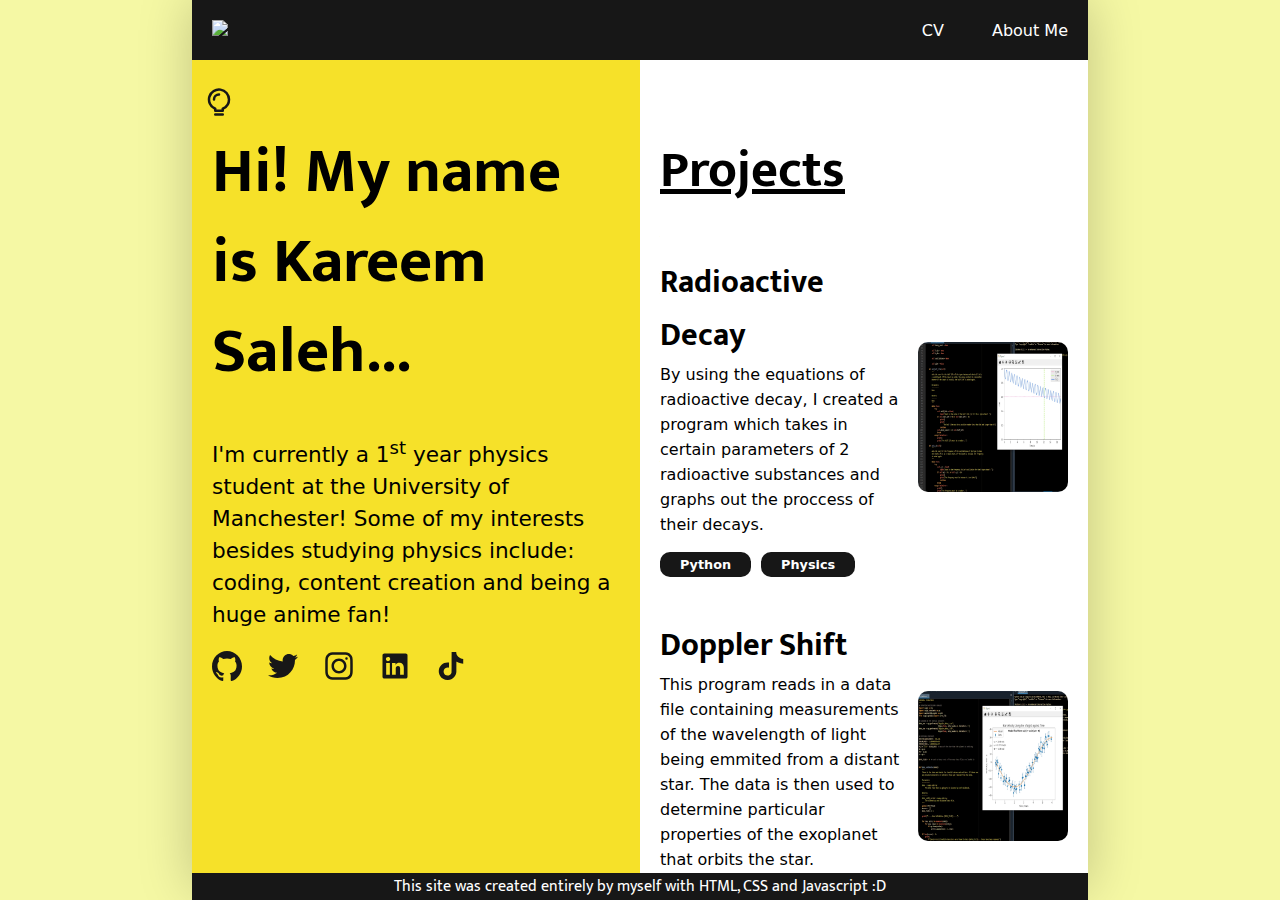
==== index.html @ 994fc6c3 "Changed folder structure and moved some of the css into seperate files" ====
<!DOCTYPE html>
<html lang="en">
<head>
    <meta charset="UTF-8">
    <meta name="viewport" content="width=device-width, initial-scale=1.0">
    <title>Kareem Saleh</title>
    <link rel="stylesheet" href="/styles/index.css">
    <link rel="stylesheet" href="/styles/main.css">
    <link rel="stylesheet" href="/styles/navbar_footer.css">
    <link rel="preconnect" href="https://fonts.googleapis.com">
    <link rel="preconnect" href="https://fonts.gstatic.com" crossorigin>
    <link href="https://fonts.googleapis.com/css2?family=Mukta+Vaani:wght@400;600;800&display=swap" rel="stylesheet">
    <link rel="preconnect" href="https://fonts.googleapis.com">
    <link rel="preconnect" href="https://fonts.gstatic.com" crossorigin>
    <link href="https://fonts.googleapis.com/css2?family=Cormorant+Garamond:ital,wght@0,300;0,400;0,500;0,600;0,700;1,300;1,400;1,500;1,600;1,700&display=swap" rel="stylesheet">
    <link rel="icon" href="imgs/favicon.ico">
</head>
<body>
    <div class="navbar">
        <div class="navbar-left">
            <img class="navbar-img" src="imgs/lmao xd logo.png">
        </div>
        <div class="navbar-right">
            <div class="navbar-section">CV</div>
            <div class="navbar-section">About Me</div>
        </div>
    </div>

    <div class="wrapper">
        
        <div class="content-left">
            <h1>Hi! My name is Kareem Saleh...</h1>
            <p>I'm currently a 1<sup>st</sup> year physics student at the University of Manchester! Some of my interests besides studying physics include: coding, content creation and being a huge anime fan!</p>
            <div class="theme-button">
                <svg fill="#000000" width="30px" height="30px" viewBox="0 0 24 24" xmlns="http://www.w3.org/2000/svg"><path fill="currentColor" d="M13,6a1,1,0,0,1-1,1,3,3,0,0,0-3,3,1,1,0,0,1-2,0,5.006,5.006,0,0,1,5-5A1,1,0,0,1,13,6Zm8,4a8.96,8.96,0,0,1-5,8.06V19a1,1,0,0,1-1,1H9a1,1,0,0,1-1-1v-.94A9,9,0,1,1,21,10Zm-2,0a7,7,0,1,0-9.625,6.486,1,1,0,0,1,.625.927V18h4v-.587a1,1,0,0,1,.625-.927A6.972,6.972,0,0,0,19,10ZM15,23a1,1,0,0,0,0-2H9a1,1,0,0,0,0,2Z"/></svg>
            </div>
            <div class="svg-links">
                <a href="" target="_blank">
                    <svg width="800px" height="800px" viewBox="0 0 20 20" version="1.1" xmlns="http://www.w3.org/2000/svg" xmlns:xlink="http://www.w3.org/1999/xlink">
        
        <title>github [#142]</title>
        <desc>Created with Sketch.</desc>
        <defs>
    
    </defs>
        <g id="Page-1">
            <g id="Dribbble-Light-Preview" transform="translate(-140.000000, -7559.000000)">
                <g id="icons" transform="translate(56.000000, 160.000000)">
                    <path d="M94,7399 C99.523,7399 104,7403.59 104,7409.253 C104,7413.782 101.138,7417.624 97.167,7418.981 C96.66,7419.082 96.48,7418.762 96.48,7418.489 C96.48,7418.151 96.492,7417.047 96.492,7415.675 C96.492,7414.719 96.172,7414.095 95.813,7413.777 C98.04,7413.523 100.38,7412.656 100.38,7408.718 C100.38,7407.598 99.992,7406.684 99.35,7405.966 C99.454,7405.707 99.797,7404.664 99.252,7403.252 C99.252,7403.252 98.414,7402.977 96.505,7404.303 C95.706,7404.076 94.85,7403.962 94,7403.958 C93.15,7403.962 92.295,7404.076 91.497,7404.303 C89.586,7402.977 88.746,7403.252 88.746,7403.252 C88.203,7404.664 88.546,7405.707 88.649,7405.966 C88.01,7406.684 87.619,7407.598 87.619,7408.718 C87.619,7412.646 89.954,7413.526 92.175,7413.785 C91.889,7414.041 91.63,7414.493 91.54,7415.156 C90.97,7415.418 89.522,7415.871 88.63,7414.304 C88.63,7414.304 88.101,7413.319 87.097,7413.247 C87.097,7413.247 86.122,7413.234 87.029,7413.87 C87.029,7413.87 87.684,7414.185 88.139,7415.37 C88.139,7415.37 88.726,7417.2 91.508,7416.58 C91.513,7417.437 91.522,7418.245 91.522,7418.489 C91.522,7418.76 91.338,7419.077 90.839,7418.982 C86.865,7417.627 84,7413.783 84,7409.253 C84,7403.59 88.478,7399 94,7399" id="github-[#142]">
    
    </path>
                </g>
            </g>
        </g>
                    </svg>
                </a>

                <a href="" target="_blank">
                    <svg width="800px" height="800px" viewBox="0 -2 20 20" version="1.1" xmlns="http://www.w3.org/2000/svg" xmlns:xlink="http://www.w3.org/1999/xlink">
        
                        <title>twitter [#154]</title>
                        <desc>Created with Sketch.</desc>
                        <defs>
                    
                    </defs>
                        <g id="Page-1">
                            <g id="Dribbble-Light-Preview" transform="translate(-60.000000, -7521.000000)">
                                <g id="icons" transform="translate(56.000000, 160.000000)">
                                    <path d="M10.29,7377 C17.837,7377 21.965,7370.84365 21.965,7365.50546 C21.965,7365.33021 21.965,7365.15595 21.953,7364.98267 C22.756,7364.41163 23.449,7363.70276 24,7362.8915 C23.252,7363.21837 22.457,7363.433 21.644,7363.52751 C22.5,7363.02244 23.141,7362.2289 23.448,7361.2926 C22.642,7361.76321 21.761,7362.095 20.842,7362.27321 C19.288,7360.64674 16.689,7360.56798 15.036,7362.09796 C13.971,7363.08447 13.518,7364.55538 13.849,7365.95835 C10.55,7365.79492 7.476,7364.261 5.392,7361.73762 C4.303,7363.58363 4.86,7365.94457 6.663,7367.12996 C6.01,7367.11125 5.371,7366.93797 4.8,7366.62489 L4.8,7366.67608 C4.801,7368.5989 6.178,7370.2549 8.092,7370.63591 C7.488,7370.79836 6.854,7370.82199 6.24,7370.70483 C6.777,7372.35099 8.318,7373.47829 10.073,7373.51078 C8.62,7374.63513 6.825,7375.24554 4.977,7375.24358 C4.651,7375.24259 4.325,7375.22388 4,7375.18549 C5.877,7376.37088 8.06,7377 10.29,7376.99705" id="twitter-[#154]">
                    
                    </path>
                                </g>
                            </g>
                        </g>
                    </svg>
                </a>

                <a href="" target="_blank">
                    <svg width="800px" height="800px" viewBox="0 0 24 24" xmlns="http://www.w3.org/2000/svg">
                        <path fill-rule="evenodd" clip-rule="evenodd" d="M12 18C15.3137 18 18 15.3137 18 12C18 8.68629 15.3137 6 12 6C8.68629 6 6 8.68629 6 12C6 15.3137 8.68629 18 12 18ZM12 16C14.2091 16 16 14.2091 16 12C16 9.79086 14.2091 8 12 8C9.79086 8 8 9.79086 8 12C8 14.2091 9.79086 16 12 16Z" fill="currentColor"/>
                        <path d="M18 5C17.4477 5 17 5.44772 17 6C17 6.55228 17.4477 7 18 7C18.5523 7 19 6.55228 19 6C19 5.44772 18.5523 5 18 5Z" fill="currentColor"/>
                        <path fill-rule="evenodd" clip-rule="evenodd" d="M1.65396 4.27606C1 5.55953 1 7.23969 1 10.6V13.4C1 16.7603 1 18.4405 1.65396 19.7239C2.2292 20.8529 3.14708 21.7708 4.27606 22.346C5.55953 23 7.23969 23 10.6 23H13.4C16.7603 23 18.4405 23 19.7239 22.346C20.8529 21.7708 21.7708 20.8529 22.346 19.7239C23 18.4405 23 16.7603 23 13.4V10.6C23 7.23969 23 5.55953 22.346 4.27606C21.7708 3.14708 20.8529 2.2292 19.7239 1.65396C18.4405 1 16.7603 1 13.4 1H10.6C7.23969 1 5.55953 1 4.27606 1.65396C3.14708 2.2292 2.2292 3.14708 1.65396 4.27606ZM13.4 3H10.6C8.88684 3 7.72225 3.00156 6.82208 3.0751C5.94524 3.14674 5.49684 3.27659 5.18404 3.43597C4.43139 3.81947 3.81947 4.43139 3.43597 5.18404C3.27659 5.49684 3.14674 5.94524 3.0751 6.82208C3.00156 7.72225 3 8.88684 3 10.6V13.4C3 15.1132 3.00156 16.2777 3.0751 17.1779C3.14674 18.0548 3.27659 18.5032 3.43597 18.816C3.81947 19.5686 4.43139 20.1805 5.18404 20.564C5.49684 20.7234 5.94524 20.8533 6.82208 20.9249C7.72225 20.9984 8.88684 21 10.6 21H13.4C15.1132 21 16.2777 20.9984 17.1779 20.9249C18.0548 20.8533 18.5032 20.7234 18.816 20.564C19.5686 20.1805 20.1805 19.5686 20.564 18.816C20.7234 18.5032 20.8533 18.0548 20.9249 17.1779C20.9984 16.2777 21 15.1132 21 13.4V10.6C21 8.88684 20.9984 7.72225 20.9249 6.82208C20.8533 5.94524 20.7234 5.49684 20.564 5.18404C20.1805 4.43139 19.5686 3.81947 18.816 3.43597C18.5032 3.27659 18.0548 3.14674 17.1779 3.0751C16.2777 3.00156 15.1132 3 13.4 3Z" fill="currentColor"/>
                    </svg>
                </a>

                <a href="" target="_blank">
                    <svg width="800px" height="800px" viewBox="0 0 24 24" xmlns="http://www.w3.org/2000/svg">
                        <path d="M22 3.47059V20.5294C22 20.9194 21.8451 21.2935 21.5693 21.5693C21.2935 21.8451 20.9194 22 20.5294 22H3.47059C3.08056 22 2.70651 21.8451 2.43073 21.5693C2.15494 21.2935 2 20.9194 2 20.5294V3.47059C2 3.08056 2.15494 2.70651 2.43073 2.43073C2.70651 2.15494 3.08056 2 3.47059 2H20.5294C20.9194 2 21.2935 2.15494 21.5693 2.43073C21.8451 2.70651 22 3.08056 22 3.47059ZM7.88235 9.64706H4.94118V19.0588H7.88235V9.64706ZM8.14706 6.41177C8.14861 6.18929 8.10632 5.96869 8.02261 5.76255C7.93891 5.55642 7.81542 5.36879 7.65919 5.21039C7.50297 5.05198 7.31708 4.92589 7.11213 4.83933C6.90718 4.75277 6.68718 4.70742 6.46471 4.70588H6.41177C5.95934 4.70588 5.52544 4.88561 5.20552 5.20552C4.88561 5.52544 4.70588 5.95934 4.70588 6.41177C4.70588 6.86419 4.88561 7.29809 5.20552 7.61801C5.52544 7.93792 5.95934 8.11765 6.41177 8.11765C6.63426 8.12312 6.85565 8.0847 7.06328 8.00458C7.27092 7.92447 7.46074 7.80422 7.62189 7.65072C7.78304 7.49722 7.91237 7.31346 8.00248 7.10996C8.09259 6.90646 8.14172 6.6872 8.14706 6.46471V6.41177ZM19.0588 13.3412C19.0588 10.5118 17.2588 9.41177 15.4706 9.41177C14.8851 9.38245 14.3021 9.50715 13.7799 9.77345C13.2576 10.0397 12.8143 10.4383 12.4941 10.9294H12.4118V9.64706H9.64706V19.0588H12.5882V14.0529C12.5457 13.5403 12.7072 13.0315 13.0376 12.6372C13.3681 12.2429 13.8407 11.9949 14.3529 11.9471H14.4647C15.4 11.9471 16.0941 12.5353 16.0941 14.0176V19.0588H19.0353L19.0588 13.3412Z"/>
                    </svg>
                </a>

                <a href="" target="_blank">
                    <svg width="800px" height="800px" viewBox="0 0 32 32" version="1.1" xmlns="http://www.w3.org/2000/svg">
                        <title>tiktok</title>
                        <path d="M16.656 1.029c1.637-0.025 3.262-0.012 4.886-0.025 0.054 2.031 0.878 3.859 2.189 5.213l-0.002-0.002c1.411 1.271 3.247 2.095 5.271 2.235l0.028 0.002v5.036c-1.912-0.048-3.71-0.489-5.331-1.247l0.082 0.034c-0.784-0.377-1.447-0.764-2.077-1.196l0.052 0.034c-0.012 3.649 0.012 7.298-0.025 10.934-0.103 1.853-0.719 3.543-1.707 4.954l0.020-0.031c-1.652 2.366-4.328 3.919-7.371 4.011l-0.014 0c-0.123 0.006-0.268 0.009-0.414 0.009-1.73 0-3.347-0.482-4.725-1.319l0.040 0.023c-2.508-1.509-4.238-4.091-4.558-7.094l-0.004-0.041c-0.025-0.625-0.037-1.25-0.012-1.862 0.49-4.779 4.494-8.476 9.361-8.476 0.547 0 1.083 0.047 1.604 0.136l-0.056-0.008c0.025 1.849-0.050 3.699-0.050 5.548-0.423-0.153-0.911-0.242-1.42-0.242-1.868 0-3.457 1.194-4.045 2.861l-0.009 0.030c-0.133 0.427-0.21 0.918-0.21 1.426 0 0.206 0.013 0.41 0.037 0.61l-0.002-0.024c0.332 2.046 2.086 3.59 4.201 3.59 0.061 0 0.121-0.001 0.181-0.004l-0.009 0c1.463-0.044 2.733-0.831 3.451-1.994l0.010-0.018c0.267-0.372 0.45-0.822 0.511-1.311l0.001-0.014c0.125-2.237 0.075-4.461 0.087-6.698 0.012-5.036-0.012-10.060 0.025-15.083z"></path>
                    </svg>
                </a>
            </div>
        </div>

        <div class="content-right">
            <div class="projects-wrapper">
                <h1>Projects</h1>

                <div class="project-content">
                    <div class="project-info">
                        <a href="" target="_blank">
                            <h2>Radioactive Decay</h2>
                            <svg width="30px" height="30px" viewBox="0 0 24 24" fill="red" xmlns="http://www.w3.org/2000/svg">
                            <path d="M7 17L17 7M17 7H8M17 7V16" stroke-width="2" stroke-linecap="round" stroke-linejoin="round"/>
                            </svg>
                        </a>
                        <p>By using the equations of radioactive decay, I created a program which takes in certain parameters of 2 radioactive substances and graphs out the proccess of their decays.</p>
                        <div class="pills">
                            <div class="pill">Python</div>
                            <div class="pill">Physics</div>
                        </div>
                    </div>
                    <img src="imgs/radioactive decay.webp">
                </div>

                
                <div class="project-content">
                    <div class="project-info">
                        <a href="" target="_blank">
                            <h2>Doppler Shift</h2>
                            <svg width="30px" height="30px" viewBox="0 0 24 24" fill="none" xmlns="http://www.w3.org/2000/svg">
                            <path d="M7 17L17 7M17 7H8M17 7V16" stroke-width="2" stroke-linecap="round" stroke-linejoin="round"/>
                            </svg>
                        </a>
                        <p>This program reads in a data file containing measurements of the wavelength of light being emmited from a distant star. The data is then used to determine particular properties of the exoplanet that orbits the star.</p>
                        <div class="pills">
                            <div class="pill">Python</div>
                            <div class="pill">Physics</div>
                        </div>
                    </div>
                    <img src="imgs/doppler shift.webp">
                </div>
                
                <div class="project-content">
                    <div class="project-info">
                        <a href="../Blog thing/Blog.html" target="_blank">
                            <h2>Blog</h2>
                            <svg width="30px" height="30px" viewBox="0 0 24 24" fill="none" xmlns="http://www.w3.org/2000/svg">
                            <path d="M7 17L17 7M17 7H8M17 7V16" stroke-width="2" stroke-linecap="round" stroke-linejoin="round"/>
                            </svg>
                        </a>
                        <p>My personal blog / diary that I use to write random thoughts and update myself about things im doing. I basically use this like a twitter account lol. Currently under construction and more updates will be added to this.</p>
                        <div class="pills">
                            <div class="pill">Javascript</div>
                            <div class="pill">CSS</div>
                            <div class="pill">HTML</div>
                        </div>
                    </div>
                    <img src="imgs/blog.webp">
                </div>

                <div class="project-content">
                    <div class="project-info">
                        <a href="https://www.tiktok.com/@lmao_xpppp" target="_blank">
                            <h2>TikTok</h2>
                            <svg width="30px" height="30px" viewBox="0 0 24 24" fill="none" xmlns="http://www.w3.org/2000/svg">
                            <path d="M7 17L17 7M17 7H8M17 7V16" stroke-width="2" stroke-linecap="round" stroke-linejoin="round"/>
                            </svg>
                        </a>
                        <p>I post quite often! The content is very brainrotted though so please don't make fun of me and just look at my video editing capabilities.</p>
                        <div class="pills">
                            <div class="pill">DaVinci Resolve</div>
                            <div class="pill">Content Creation</div>
                        </div>
                    </div>
                    <img src="imgs/tiktok.webp">
                </div>
            </div>

            
            <div class="skills-wrapper">
                <h1>Skills</h1>
                <div class="skills">
                    <li>Proficient in mathematics</li>
                    <li>Proficient in: Python, Javascript, CSS and HTML</li>
                    <li>Can speak English, Japanese and Indonesian</li>
                </div>
            </div>
        </div>
    </div>

    <footer>This site was created entirely by myself with HTML, CSS and Javascript :D</footer>

    <script src="/scripts/theme_change.js"></script>
</body>
</html>
---- styles/index.css ----
.wrapper {
    position: relative;
    width: 70dvw;
    margin-inline: auto;
    display: grid;
    grid-template-columns: repeat(2,1fr);
    padding-top: 52px;
    box-shadow: 0px 0px 50px var(--body-shadow);
    transition: box-shadow 0.4s ease;
}

.content-left, .content-right {
    position: relative;
    display: flex;
    flex-direction: column;
    padding: 75px 20px;
    height: 93dvh;
}

.content-left {
    background-color: var(--accent-yellow);
    color: var(--text-black);
    transition: background-color 0.4s ease;
    transition: color 0.4s ease;
}

.content-left h1 {
    font-family: var(--important-font);
    font-size: var(--big-font);
    margin-bottom: 35px;
    line-height: 90px;
}

.content-left p {
    font-family: var(--lesser-font);
    margin-bottom: 20px;
    line-height: 32px;
    font-size: var(--small-font);
}

.svg-links {
    display: flex;
    gap: 26px;
    align-items: center;
}

.svg-links a {
    text-decoration: none;
    color: var(--accent-black);
    transition: color 0.4s ease;
}

.svg-links svg {
    cursor: pointer;
    fill: var(--accent-black);
    width: 30px;
    height: 30px;
    transition: 0.4s fill ease;
}

.svg-links svg:hover {
    opacity: 0.6;
}

.content-right {
    display: flex;
    flex-direction: column;
    gap: 50px;
    overflow-y: scroll;
    -ms-overflow-style: none;
    scrollbar-width: none;
    background-color: var(--accent-white);
}

.content-right h1 {
    font-family: var(--important-font);
    font-size: var(--big-less-font);
    text-decoration: underline;
    color: var(--text-black);
    transition: color 0.4s ease;
}

.content-right::-webkit-scrollbar {
    display: none;
}

.projects-wrapper {
    display: flex;
    flex-direction: column;
    gap: 42px;
}

.skills-wrapper {
    display: flex;
    flex-direction: column;
    gap: 12px;
}

.project-content {
    display: grid;
    grid-template-columns: 1fr 150px;
}

.project-info {
    position: relative;
    display: flex;
    flex-direction: column;
}

.project-info svg {
    opacity: 0;
    transition: opacity 0.2s ease;
    stroke: var(--accent-black);
}

.project-content:has(.project-info a:hover) .project-info svg {
    opacity: 1;
}

.project-info a {
    display: flex;
    align-items: center;
    gap: 10px;
    cursor: pointer;
    text-decoration: none;
}

.project-content h2 {
    font-family: var(--important-font);
    font-size: var(--mid-font);
    color: var(--text-black);
    grid-area: header;
    transition: color 0.4s ease;
}

.project-content p {
    font-family: var(--lesser-font);
    color: var(--text-black);
    margin-bottom: 15px;
    padding-right: 15px;
    line-height: 25px;
    grid-area: text;
    transition: color 0.4s ease;
}

.project-content img {
    /* border: 1px solid black; */
    width: 150px;
    height: 150px;
    align-self: center;
    border-radius: 10px;
}

.pills {
    display: flex;
    gap: 10px;
    font-family: var(--lesser-font);
    font-size: var(--smaller-font);
    font-weight: 800;
    grid-area: pill;
    flex-wrap: wrap;
}

.pill {
    background-color: var(--accent-black);
    color: var(--text-white);
    padding: 5px 20px;
    border-radius: 10px;
    transition: color 0.4s ease;
    transition: background-color 0.4s ease;
}

.skills li {
    font-family: var(--lesser-font);
    font-size: var(--small-font);
    color: var(--text-black);
    line-height: 60px;
    transition: color 0.4s ease;
}

.theme-button {
    color: var(--text-black);
    position: absolute;
    z-index: 1000;
    top: 35px;
    left: 12px;
    cursor: pointer;
    transition: color 0.4s ease;
}

.theme-button svg {
    color: var(--accent-black);
    transition: color 0.4s ease;
}

.theme-button svg:hover {
    opacity: 0.6;
}

@media (width < 1152px) {
    .wrapper {
        display: flex;
        flex-direction: column;
        padding-top: 0;
        padding-bottom: 0px;
        width: auto;
    }

    .theme-button {
        top: 69px;
    }

    .content-left, .content-right {
        height: fit-content;
    }

    .content-left {
        padding: 95px 20px 52px 20px;
    }

    .content-right {
        overflow-y: visible;
        padding: 30px 20px 80px 20px;
    }
}

@media (width < 800px) {
    .wrapper {
        width: auto;
    }

    .content-right {
        padding-inline: 20px;
    }
}
---- styles/main.css ----
* { 
    padding: 0;
    margin: 0;
    box-sizing: border-box;
}

:root {
    --important-font: "Mukta Vaani";
    --lesser-font: system-ui;
    --big-font: 4rem;
    --big-less-font: 3.25rem;
    --mid-font: 2rem;
    --small-font: 1.35rem;
    --smaller-font: 0.8rem;
    /* This is the light theme */
    --body-color: rgb(245, 248, 164);
    --body-shadow: rgba(0, 0, 0, 0.211);
    --accent-black: rgb(23, 23, 23);
    --accent-yellow: rgb(246, 225, 41);
    --accent-white: rgb(255, 255, 255);
    --text-white: rgb(255,255,255);
    --text-black: rgb(0,0,0);
    /* This is the dark theme */
    /* --accent-black: rgb(236, 209, 209);
    --accent-yellow: rgb(52, 48, 48);
    --accent-white: rgb(25, 25, 25);
    --text-white: rgb(2, 2, 2);
    --text-black: rgb(255, 255, 255);
    --body-color: rgb(0, 0, 0);
    --body-shadow: rgba(255, 255, 255, 0.145); */
}

body {
   position: relative;
   background-color: var(--body-color);
   transition: background-color 0.4s ease;
}
---- styles/navbar_footer.css ----
.navbar {
    position: fixed;
    z-index: 10000;
    left: 50%;
    transform: translateX(-50%);
    display: flex;
    justify-content: space-between;
    align-items: center;
    width: 70dvw;
    height: 52px;
    background-color: var(--accent-black);
    color: var(--text-white);
    padding: 30px 20px;
    transition: color 0.4s ease;
    transition: background-color 0.4s ease;
}

.navbar-right {
    display: flex;
    font-family: var(--lesser-font);
    color: var(--text-white);
    gap: 3rem;
    transition: color 0.4s ease;
}

.navbar-img {
    width: 52px;
}

.navbar-section {
    cursor: pointer;
}

footer {
    font-family: var(--important-font);
    position: fixed;
    z-index: 10000;
    left: 50%;
    transform: translateX(-50%);
    bottom: 0px;
    width: 70dvw;
    text-align: center;
    background-color: var(--accent-black);
    color: var(--text-white);
    transition: color 0.4s ease;
    transition: background-color 0.4s ease;
}

@media (width < 1152px) {
    .navbar, footer {
        width: 100dvw;
    }
}

@media (width < 800px) {
    footer {
        font-size: var(--smaller-font);
    }
}
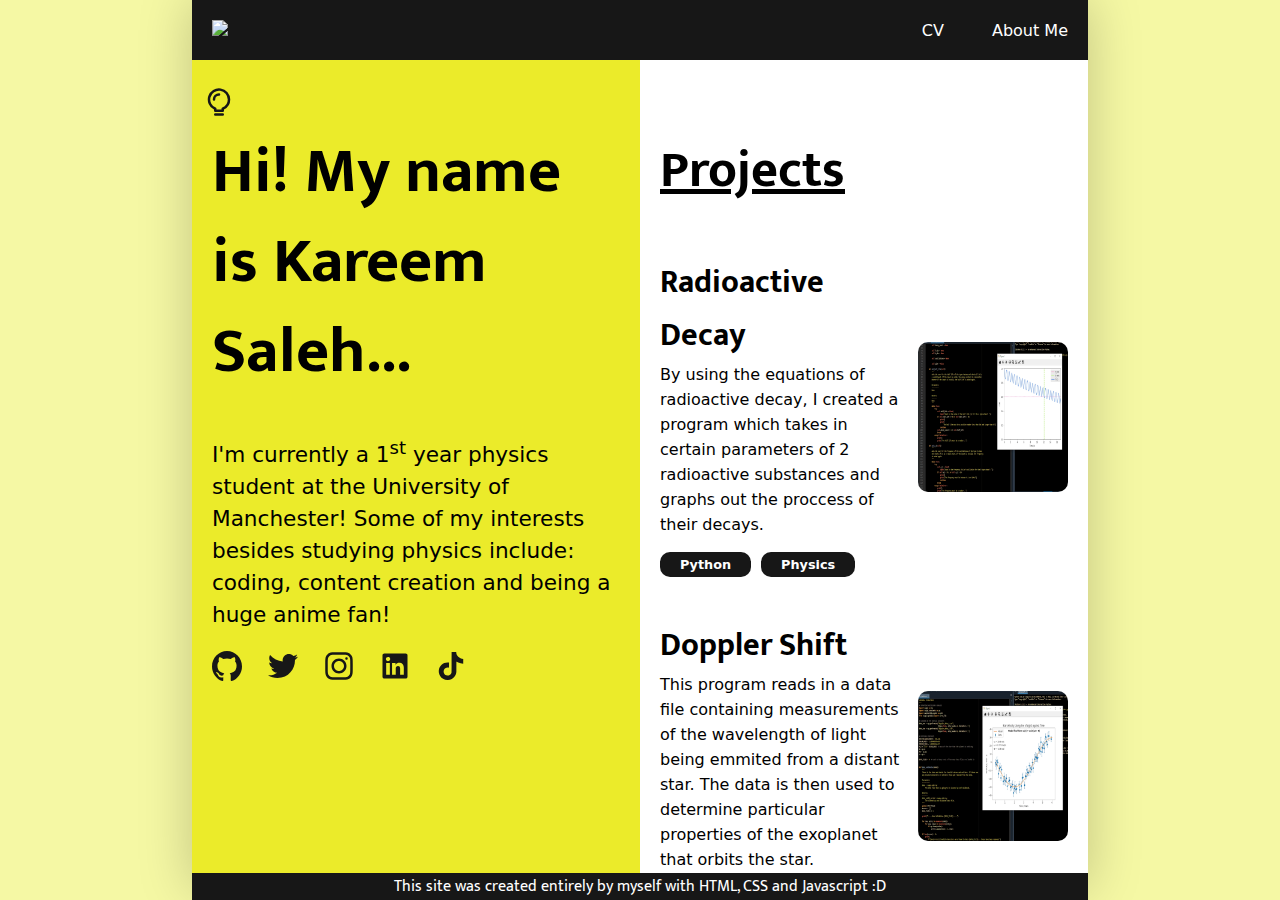
==== commit 94bd88d9: "Added about me page" ====
--- a/index.html
+++ b/index.html
@@ -18,11 +18,18 @@
 <body>
     <div class="navbar">
         <div class="navbar-left">
-            <img class="navbar-img" src="imgs/lmao xd logo.png">
+            <a href="index.html">
+                <img class="navbar-img" src="imgs/lmao xd logo.png">
+            </a>
         </div>
         <div class="navbar-right">
-            <div class="navbar-section">CV</div>
-            <div class="navbar-section">About Me</div>
+            <a>
+                <div class="navbar-section">CV</div>
+            </a>
+
+            <a href="about_me.html">
+                <div class="navbar-section">About Me</div>
+            </a>
         </div>
     </div>
 
--- a/styles/navbar_footer.css
+++ b/styles/navbar_footer.css
@@ -25,10 +25,16 @@
 
 .navbar-img {
     width: 52px;
+    cursor: pointer;
 }
 
-.navbar-section {
+.navbar-right a {
     cursor: pointer;
+    text-decoration: none;
+}
+
+.navbar-right a:link, .navbar-right a:visited, .navbar-right a:hover, .navbar-right a:active {
+    color: var(--text-white);
 }
 
 footer {
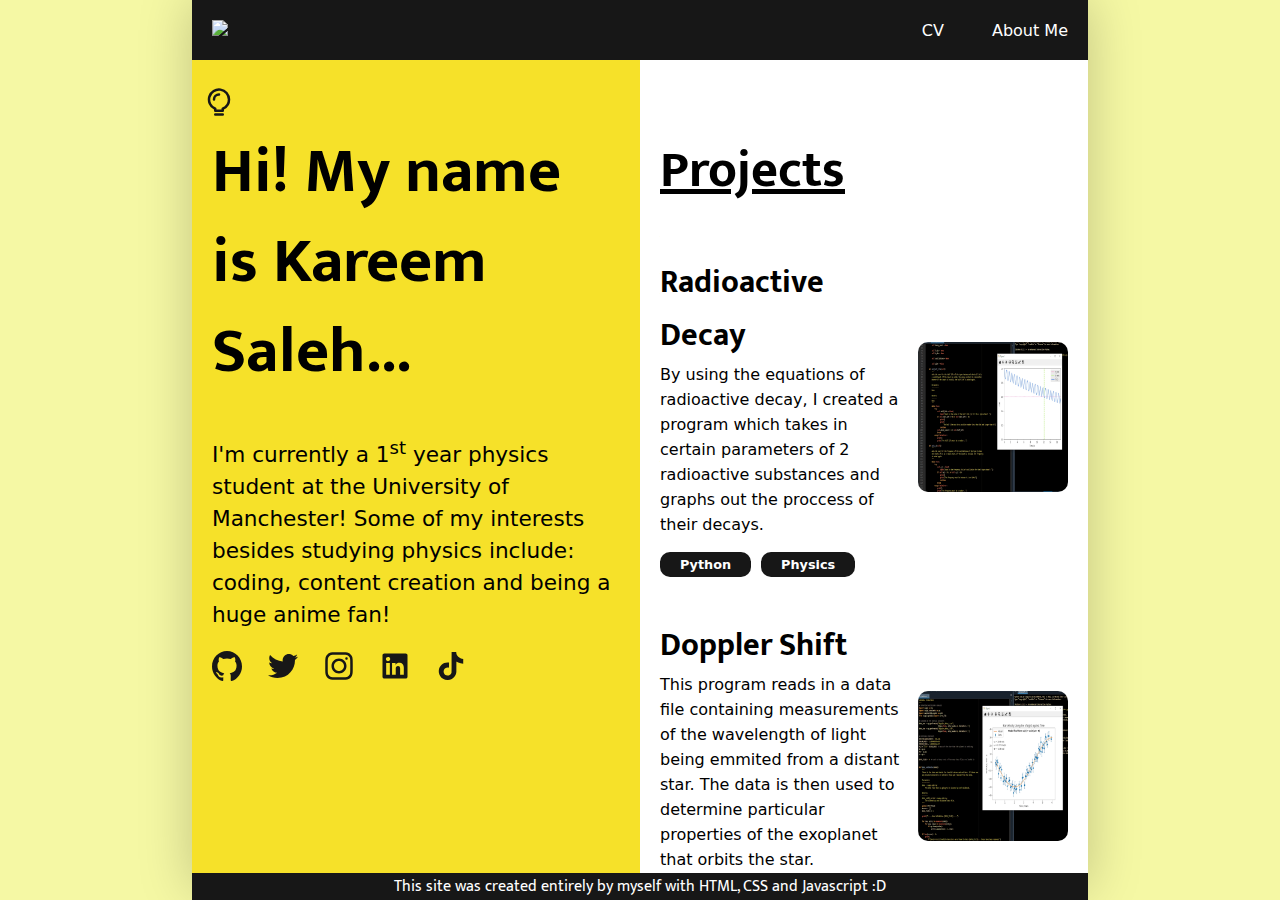
==== commit 3f12abe1: "Version 2 of about me" ====
--- a/index.html
+++ b/index.html
@@ -4,9 +4,9 @@
     <meta charset="UTF-8">
     <meta name="viewport" content="width=device-width, initial-scale=1.0">
     <title>Kareem Saleh</title>
-    <link rel="stylesheet" href="/styles/index.css">
-    <link rel="stylesheet" href="/styles/main.css">
-    <link rel="stylesheet" href="/styles/navbar_footer.css">
+    <link rel="stylesheet" href="./styles/index.css">
+    <link rel="stylesheet" href="./styles/main.css">
+    <link rel="stylesheet" href="./styles/navbar_footer.css">
     <link rel="preconnect" href="https://fonts.googleapis.com">
     <link rel="preconnect" href="https://fonts.gstatic.com" crossorigin>
     <link href="https://fonts.googleapis.com/css2?family=Mukta+Vaani:wght@400;600;800&display=swap" rel="stylesheet">
@@ -34,7 +34,6 @@
     </div>
 
     <div class="wrapper">
-        
         <div class="content-left">
             <h1>Hi! My name is Kareem Saleh...</h1>
             <p>I'm currently a 1<sup>st</sup> year physics student at the University of Manchester! Some of my interests besides studying physics include: coding, content creation and being a huge anime fan!</p>
@@ -45,24 +44,23 @@
                 <a href="" target="_blank">
                     <svg width="800px" height="800px" viewBox="0 0 20 20" version="1.1" xmlns="http://www.w3.org/2000/svg" xmlns:xlink="http://www.w3.org/1999/xlink">
         
-        <title>github [#142]</title>
-        <desc>Created with Sketch.</desc>
-        <defs>
-    
-    </defs>
-        <g id="Page-1">
-            <g id="Dribbble-Light-Preview" transform="translate(-140.000000, -7559.000000)">
-                <g id="icons" transform="translate(56.000000, 160.000000)">
-                    <path d="M94,7399 C99.523,7399 104,7403.59 104,7409.253 C104,7413.782 101.138,7417.624 97.167,7418.981 C96.66,7419.082 96.48,7418.762 96.48,7418.489 C96.48,7418.151 96.492,7417.047 96.492,7415.675 C96.492,7414.719 96.172,7414.095 95.813,7413.777 C98.04,7413.523 100.38,7412.656 100.38,7408.718 C100.38,7407.598 99.992,7406.684 99.35,7405.966 C99.454,7405.707 99.797,7404.664 99.252,7403.252 C99.252,7403.252 98.414,7402.977 96.505,7404.303 C95.706,7404.076 94.85,7403.962 94,7403.958 C93.15,7403.962 92.295,7404.076 91.497,7404.303 C89.586,7402.977 88.746,7403.252 88.746,7403.252 C88.203,7404.664 88.546,7405.707 88.649,7405.966 C88.01,7406.684 87.619,7407.598 87.619,7408.718 C87.619,7412.646 89.954,7413.526 92.175,7413.785 C91.889,7414.041 91.63,7414.493 91.54,7415.156 C90.97,7415.418 89.522,7415.871 88.63,7414.304 C88.63,7414.304 88.101,7413.319 87.097,7413.247 C87.097,7413.247 86.122,7413.234 87.029,7413.87 C87.029,7413.87 87.684,7414.185 88.139,7415.37 C88.139,7415.37 88.726,7417.2 91.508,7416.58 C91.513,7417.437 91.522,7418.245 91.522,7418.489 C91.522,7418.76 91.338,7419.077 90.839,7418.982 C86.865,7417.627 84,7413.783 84,7409.253 C84,7403.59 88.478,7399 94,7399" id="github-[#142]">
-    
-    </path>
-                </g>
-            </g>
-        </g>
+                        <title>github [#142]</title>
+                        <desc>Created with Sketch.</desc>
+                        <defs>
+                        
+                        </defs>
+                            <g id="Page-1">
+                                <g id="Dribbble-Light-Preview" transform="translate(-140.000000, -7559.000000)">
+                                    <g id="icons" transform="translate(56.000000, 160.000000)">
+                                        <path d="M94,7399 C99.523,7399 104,7403.59 104,7409.253 C104,7413.782 101.138,7417.624 97.167,7418.981 C96.66,7419.082 96.48,7418.762 96.48,7418.489 C96.48,7418.151 96.492,7417.047 96.492,7415.675 C96.492,7414.719 96.172,7414.095 95.813,7413.777 C98.04,7413.523 100.38,7412.656 100.38,7408.718 C100.38,7407.598 99.992,7406.684 99.35,7405.966 C99.454,7405.707 99.797,7404.664 99.252,7403.252 C99.252,7403.252 98.414,7402.977 96.505,7404.303 C95.706,7404.076 94.85,7403.962 94,7403.958 C93.15,7403.962 92.295,7404.076 91.497,7404.303 C89.586,7402.977 88.746,7403.252 88.746,7403.252 C88.203,7404.664 88.546,7405.707 88.649,7405.966 C88.01,7406.684 87.619,7407.598 87.619,7408.718 C87.619,7412.646 89.954,7413.526 92.175,7413.785 C91.889,7414.041 91.63,7414.493 91.54,7415.156 C90.97,7415.418 89.522,7415.871 88.63,7414.304 C88.63,7414.304 88.101,7413.319 87.097,7413.247 C87.097,7413.247 86.122,7413.234 87.029,7413.87 C87.029,7413.87 87.684,7414.185 88.139,7415.37 C88.139,7415.37 88.726,7417.2 91.508,7416.58 C91.513,7417.437 91.522,7418.245 91.522,7418.489 C91.522,7418.76 91.338,7419.077 90.839,7418.982 C86.865,7417.627 84,7413.783 84,7409.253 C84,7403.59 88.478,7399 94,7399" id="github-[#142]">
+                                        </path>
+                                    </g>
+                                </g>
+                            </g>
                     </svg>
                 </a>
 
-                <a href="" target="_blank">
+                <a href="https://x.com/xppppppplol" target="_blank">
                     <svg width="800px" height="800px" viewBox="0 -2 20 20" version="1.1" xmlns="http://www.w3.org/2000/svg" xmlns:xlink="http://www.w3.org/1999/xlink">
         
                         <title>twitter [#154]</title>
@@ -96,7 +94,7 @@
                     </svg>
                 </a>
 
-                <a href="" target="_blank">
+                <a href="https://www.tiktok.com/@lmao_xpppp" target="_blank">
                     <svg width="800px" height="800px" viewBox="0 0 32 32" version="1.1" xmlns="http://www.w3.org/2000/svg">
                         <title>tiktok</title>
                         <path d="M16.656 1.029c1.637-0.025 3.262-0.012 4.886-0.025 0.054 2.031 0.878 3.859 2.189 5.213l-0.002-0.002c1.411 1.271 3.247 2.095 5.271 2.235l0.028 0.002v5.036c-1.912-0.048-3.71-0.489-5.331-1.247l0.082 0.034c-0.784-0.377-1.447-0.764-2.077-1.196l0.052 0.034c-0.012 3.649 0.012 7.298-0.025 10.934-0.103 1.853-0.719 3.543-1.707 4.954l0.020-0.031c-1.652 2.366-4.328 3.919-7.371 4.011l-0.014 0c-0.123 0.006-0.268 0.009-0.414 0.009-1.73 0-3.347-0.482-4.725-1.319l0.040 0.023c-2.508-1.509-4.238-4.091-4.558-7.094l-0.004-0.041c-0.025-0.625-0.037-1.25-0.012-1.862 0.49-4.779 4.494-8.476 9.361-8.476 0.547 0 1.083 0.047 1.604 0.136l-0.056-0.008c0.025 1.849-0.050 3.699-0.050 5.548-0.423-0.153-0.911-0.242-1.42-0.242-1.868 0-3.457 1.194-4.045 2.861l-0.009 0.030c-0.133 0.427-0.21 0.918-0.21 1.426 0 0.206 0.013 0.41 0.037 0.61l-0.002-0.024c0.332 2.046 2.086 3.59 4.201 3.59 0.061 0 0.121-0.001 0.181-0.004l-0.009 0c1.463-0.044 2.733-0.831 3.451-1.994l0.010-0.018c0.267-0.372 0.45-0.822 0.511-1.311l0.001-0.014c0.125-2.237 0.075-4.461 0.087-6.698 0.012-5.036-0.012-10.060 0.025-15.083z"></path>
@@ -194,6 +192,6 @@
 
     <footer>This site was created entirely by myself with HTML, CSS and Javascript :D</footer>
 
-    <script src="/scripts/theme_change.js"></script>
+    <script src="./scripts/theme_change.js"></script>
 </body>
 </html>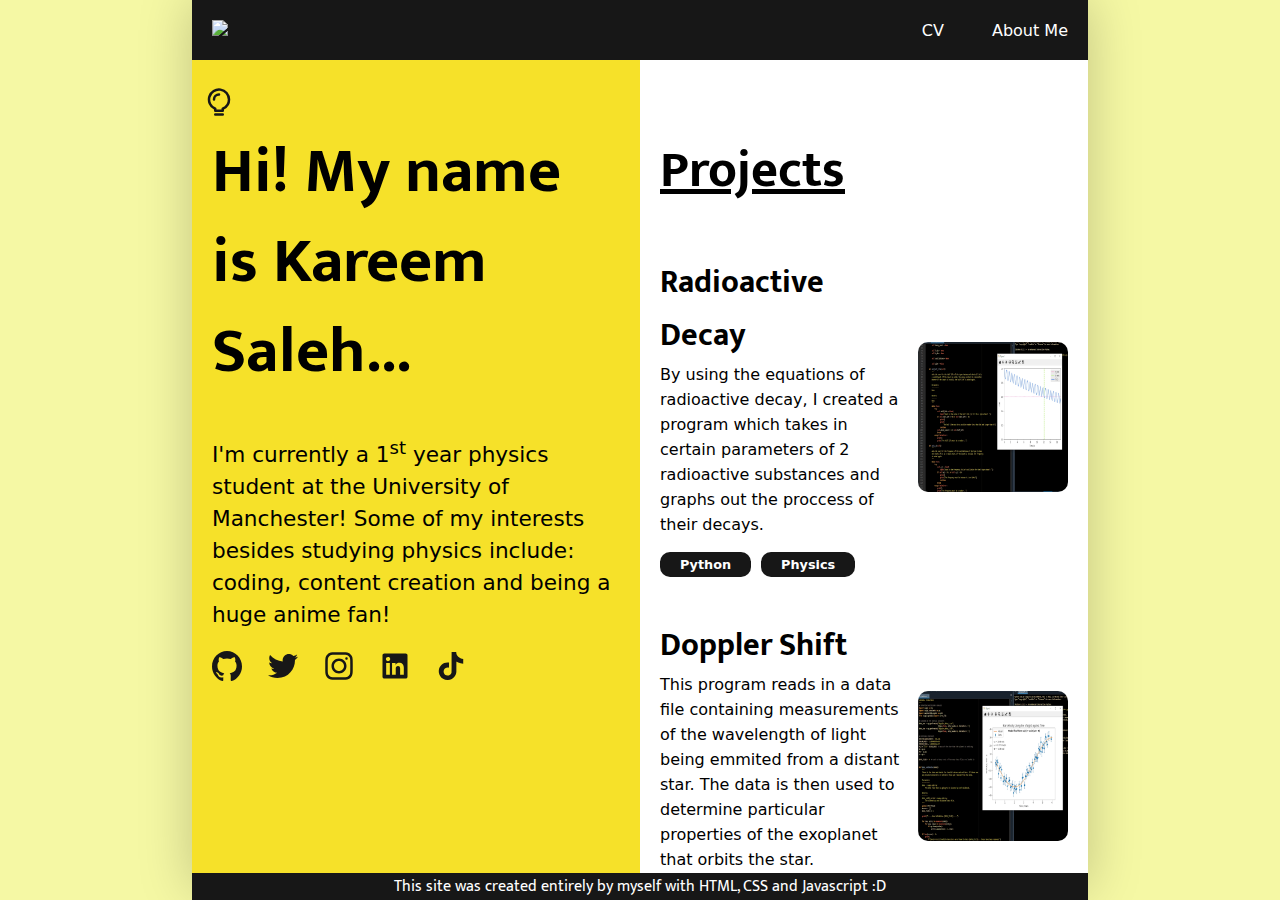
==== commit f207ab82: "More links" ====
--- a/index.html
+++ b/index.html
@@ -41,7 +41,7 @@
                 <svg fill="#000000" width="30px" height="30px" viewBox="0 0 24 24" xmlns="http://www.w3.org/2000/svg"><path fill="currentColor" d="M13,6a1,1,0,0,1-1,1,3,3,0,0,0-3,3,1,1,0,0,1-2,0,5.006,5.006,0,0,1,5-5A1,1,0,0,1,13,6Zm8,4a8.96,8.96,0,0,1-5,8.06V19a1,1,0,0,1-1,1H9a1,1,0,0,1-1-1v-.94A9,9,0,1,1,21,10Zm-2,0a7,7,0,1,0-9.625,6.486,1,1,0,0,1,.625.927V18h4v-.587a1,1,0,0,1,.625-.927A6.972,6.972,0,0,0,19,10ZM15,23a1,1,0,0,0,0-2H9a1,1,0,0,0,0,2Z"/></svg>
             </div>
             <div class="svg-links">
-                <a href="" target="_blank">
+                <a href="https://github.com/Kareem-Saleh" target="_blank">
                     <svg width="800px" height="800px" viewBox="0 0 20 20" version="1.1" xmlns="http://www.w3.org/2000/svg" xmlns:xlink="http://www.w3.org/1999/xlink">
         
                         <title>github [#142]</title>
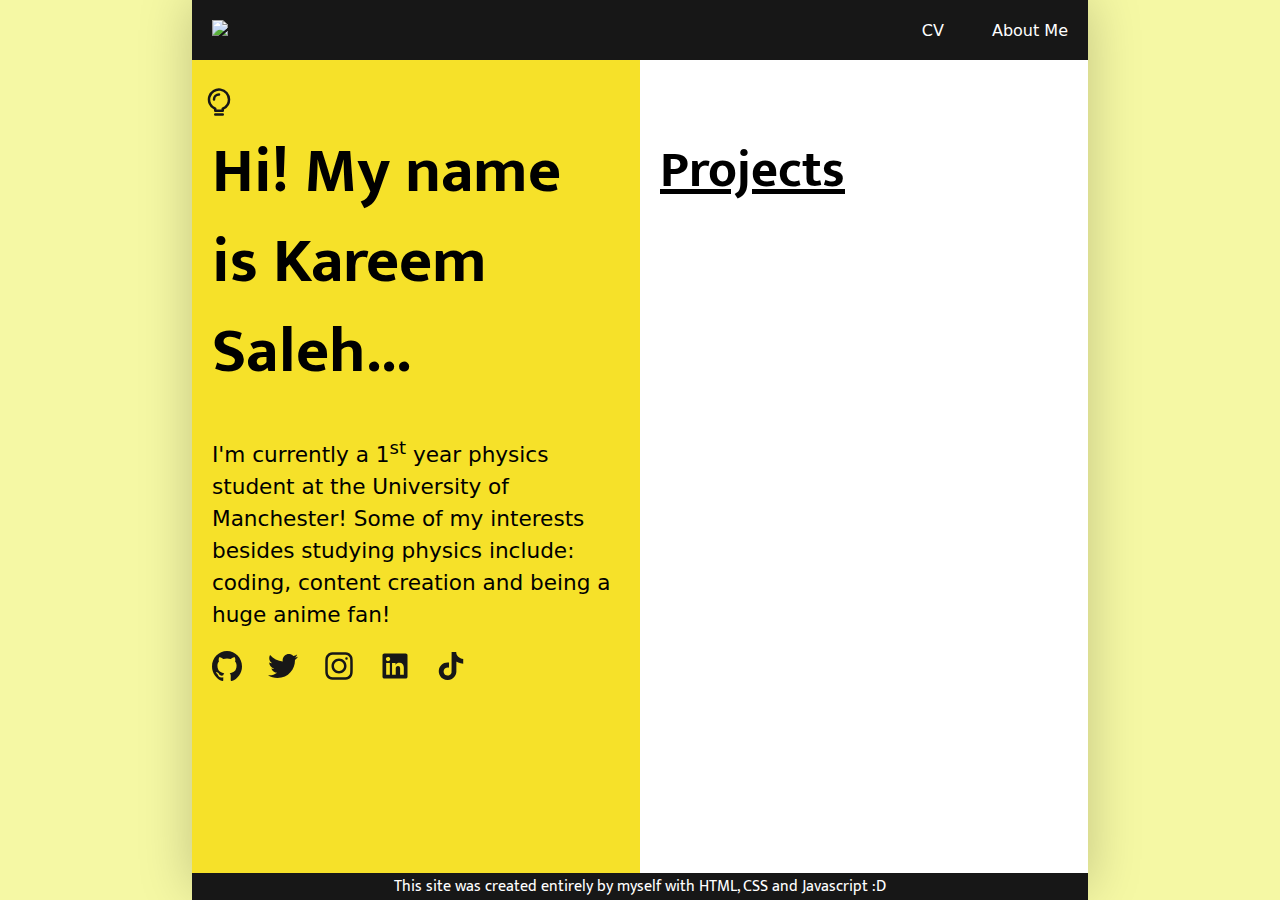
==== commit e1744d1a: "Added fade animations on scroll" ====
--- a/index.html
+++ b/index.html
@@ -1,197 +1,331 @@
 <!DOCTYPE html>
 <html lang="en">
-<head>
-    <meta charset="UTF-8">
-    <meta name="viewport" content="width=device-width, initial-scale=1.0">
+  <head>
+    <meta charset="UTF-8" />
+    <meta name="viewport" content="width=device-width, initial-scale=1.0" />
     <title>Kareem Saleh</title>
-    <link rel="stylesheet" href="./styles/index.css">
-    <link rel="stylesheet" href="./styles/main.css">
-    <link rel="stylesheet" href="./styles/navbar_footer.css">
-    <link rel="preconnect" href="https://fonts.googleapis.com">
-    <link rel="preconnect" href="https://fonts.gstatic.com" crossorigin>
-    <link href="https://fonts.googleapis.com/css2?family=Mukta+Vaani:wght@400;600;800&display=swap" rel="stylesheet">
-    <link rel="preconnect" href="https://fonts.googleapis.com">
-    <link rel="preconnect" href="https://fonts.gstatic.com" crossorigin>
-    <link href="https://fonts.googleapis.com/css2?family=Cormorant+Garamond:ital,wght@0,300;0,400;0,500;0,600;0,700;1,300;1,400;1,500;1,600;1,700&display=swap" rel="stylesheet">
-    <link rel="icon" href="imgs/favicon.ico">
-</head>
-<body>
+    <link rel="stylesheet" href="./styles/index.css" />
+    <link rel="stylesheet" href="./styles/main.css" />
+    <link rel="stylesheet" href="./styles/navbar_footer.css" />
+    <link rel="preconnect" href="https://fonts.googleapis.com" />
+    <link rel="preconnect" href="https://fonts.gstatic.com" crossorigin />
+    <link
+      href="https://fonts.googleapis.com/css2?family=Mukta+Vaani:wght@400;600;800&display=swap"
+      rel="stylesheet"
+    />
+    <link rel="preconnect" href="https://fonts.googleapis.com" />
+    <link rel="preconnect" href="https://fonts.gstatic.com" crossorigin />
+    <link
+      href="https://fonts.googleapis.com/css2?family=Cormorant+Garamond:ital,wght@0,300;0,400;0,500;0,600;0,700;1,300;1,400;1,500;1,600;1,700&display=swap"
+      rel="stylesheet"
+    />
+    <link rel="icon" href="imgs/favicon.ico" />
+  </head>
+  <body>
     <div class="navbar">
-        <div class="navbar-left">
-            <a href="index.html">
-                <img class="navbar-img" src="imgs/lmao xd logo.png">
-            </a>
+      <div class="navbar-left">
+        <a href="index.html">
+          <img class="navbar-img" src="imgs/lmao xd logo.png" />
+        </a>
+      </div>
+      <div class="navbar-right">
+        <a href="cv.html">
+          <div class="navbar-section">CV</div>
+        </a>
+
+        <a href="about_me.html">
+          <div class="navbar-section">About Me</div>
+        </a>
+      </div>
+    </div>
+
+    <div class="wrapper">
+      <div class="content-left">
+        <h1>Hi! My name is Kareem Saleh...</h1>
+        <p>
+          I'm currently a 1<sup>st</sup> year physics student at the University
+          of Manchester! Some of my interests besides studying physics include:
+          coding, content creation and being a huge anime fan!
+        </p>
+        <div class="theme-button">
+          <svg
+            fill="#000000"
+            width="30px"
+            height="30px"
+            viewBox="0 0 24 24"
+            xmlns="http://www.w3.org/2000/svg"
+          >
+            <path
+              fill="currentColor"
+              d="M13,6a1,1,0,0,1-1,1,3,3,0,0,0-3,3,1,1,0,0,1-2,0,5.006,5.006,0,0,1,5-5A1,1,0,0,1,13,6Zm8,4a8.96,8.96,0,0,1-5,8.06V19a1,1,0,0,1-1,1H9a1,1,0,0,1-1-1v-.94A9,9,0,1,1,21,10Zm-2,0a7,7,0,1,0-9.625,6.486,1,1,0,0,1,.625.927V18h4v-.587a1,1,0,0,1,.625-.927A6.972,6.972,0,0,0,19,10ZM15,23a1,1,0,0,0,0-2H9a1,1,0,0,0,0,2Z"
+            />
+          </svg>
         </div>
-        <div class="navbar-right">
-            <a>
-                <div class="navbar-section">CV</div>
-            </a>
-
-            <a href="about_me.html">
-                <div class="navbar-section">About Me</div>
-            </a>
+        <div class="svg-links">
+          <a href="https://github.com/Kareem-Saleh" target="_blank">
+            <svg
+              width="800px"
+              height="800px"
+              viewBox="0 0 20 20"
+              version="1.1"
+              xmlns="http://www.w3.org/2000/svg"
+              xmlns:xlink="http://www.w3.org/1999/xlink"
+            >
+              <title>github [#142]</title>
+              <desc>Created with Sketch.</desc>
+              <defs></defs>
+              <g id="Page-1">
+                <g
+                  id="Dribbble-Light-Preview"
+                  transform="translate(-140.000000, -7559.000000)"
+                >
+                  <g id="icons" transform="translate(56.000000, 160.000000)">
+                    <path
+                      d="M94,7399 C99.523,7399 104,7403.59 104,7409.253 C104,7413.782 101.138,7417.624 97.167,7418.981 C96.66,7419.082 96.48,7418.762 96.48,7418.489 C96.48,7418.151 96.492,7417.047 96.492,7415.675 C96.492,7414.719 96.172,7414.095 95.813,7413.777 C98.04,7413.523 100.38,7412.656 100.38,7408.718 C100.38,7407.598 99.992,7406.684 99.35,7405.966 C99.454,7405.707 99.797,7404.664 99.252,7403.252 C99.252,7403.252 98.414,7402.977 96.505,7404.303 C95.706,7404.076 94.85,7403.962 94,7403.958 C93.15,7403.962 92.295,7404.076 91.497,7404.303 C89.586,7402.977 88.746,7403.252 88.746,7403.252 C88.203,7404.664 88.546,7405.707 88.649,7405.966 C88.01,7406.684 87.619,7407.598 87.619,7408.718 C87.619,7412.646 89.954,7413.526 92.175,7413.785 C91.889,7414.041 91.63,7414.493 91.54,7415.156 C90.97,7415.418 89.522,7415.871 88.63,7414.304 C88.63,7414.304 88.101,7413.319 87.097,7413.247 C87.097,7413.247 86.122,7413.234 87.029,7413.87 C87.029,7413.87 87.684,7414.185 88.139,7415.37 C88.139,7415.37 88.726,7417.2 91.508,7416.58 C91.513,7417.437 91.522,7418.245 91.522,7418.489 C91.522,7418.76 91.338,7419.077 90.839,7418.982 C86.865,7417.627 84,7413.783 84,7409.253 C84,7403.59 88.478,7399 94,7399"
+                      id="github-[#142]"
+                    ></path>
+                  </g>
+                </g>
+              </g>
+            </svg>
+          </a>
+
+          <a href="https://x.com/xppppppplol" target="_blank">
+            <svg
+              width="800px"
+              height="800px"
+              viewBox="0 -2 20 20"
+              version="1.1"
+              xmlns="http://www.w3.org/2000/svg"
+              xmlns:xlink="http://www.w3.org/1999/xlink"
+            >
+              <title>twitter [#154]</title>
+              <desc>Created with Sketch.</desc>
+              <defs></defs>
+              <g id="Page-1">
+                <g
+                  id="Dribbble-Light-Preview"
+                  transform="translate(-60.000000, -7521.000000)"
+                >
+                  <g id="icons" transform="translate(56.000000, 160.000000)">
+                    <path
+                      d="M10.29,7377 C17.837,7377 21.965,7370.84365 21.965,7365.50546 C21.965,7365.33021 21.965,7365.15595 21.953,7364.98267 C22.756,7364.41163 23.449,7363.70276 24,7362.8915 C23.252,7363.21837 22.457,7363.433 21.644,7363.52751 C22.5,7363.02244 23.141,7362.2289 23.448,7361.2926 C22.642,7361.76321 21.761,7362.095 20.842,7362.27321 C19.288,7360.64674 16.689,7360.56798 15.036,7362.09796 C13.971,7363.08447 13.518,7364.55538 13.849,7365.95835 C10.55,7365.79492 7.476,7364.261 5.392,7361.73762 C4.303,7363.58363 4.86,7365.94457 6.663,7367.12996 C6.01,7367.11125 5.371,7366.93797 4.8,7366.62489 L4.8,7366.67608 C4.801,7368.5989 6.178,7370.2549 8.092,7370.63591 C7.488,7370.79836 6.854,7370.82199 6.24,7370.70483 C6.777,7372.35099 8.318,7373.47829 10.073,7373.51078 C8.62,7374.63513 6.825,7375.24554 4.977,7375.24358 C4.651,7375.24259 4.325,7375.22388 4,7375.18549 C5.877,7376.37088 8.06,7377 10.29,7376.99705"
+                      id="twitter-[#154]"
+                    ></path>
+                  </g>
+                </g>
+              </g>
+            </svg>
+          </a>
+
+          <a href="" target="_blank">
+            <svg
+              width="800px"
+              height="800px"
+              viewBox="0 0 24 24"
+              xmlns="http://www.w3.org/2000/svg"
+            >
+              <path
+                fill-rule="evenodd"
+                clip-rule="evenodd"
+                d="M12 18C15.3137 18 18 15.3137 18 12C18 8.68629 15.3137 6 12 6C8.68629 6 6 8.68629 6 12C6 15.3137 8.68629 18 12 18ZM12 16C14.2091 16 16 14.2091 16 12C16 9.79086 14.2091 8 12 8C9.79086 8 8 9.79086 8 12C8 14.2091 9.79086 16 12 16Z"
+                fill="currentColor"
+              />
+              <path
+                d="M18 5C17.4477 5 17 5.44772 17 6C17 6.55228 17.4477 7 18 7C18.5523 7 19 6.55228 19 6C19 5.44772 18.5523 5 18 5Z"
+                fill="currentColor"
+              />
+              <path
+                fill-rule="evenodd"
+                clip-rule="evenodd"
+                d="M1.65396 4.27606C1 5.55953 1 7.23969 1 10.6V13.4C1 16.7603 1 18.4405 1.65396 19.7239C2.2292 20.8529 3.14708 21.7708 4.27606 22.346C5.55953 23 7.23969 23 10.6 23H13.4C16.7603 23 18.4405 23 19.7239 22.346C20.8529 21.7708 21.7708 20.8529 22.346 19.7239C23 18.4405 23 16.7603 23 13.4V10.6C23 7.23969 23 5.55953 22.346 4.27606C21.7708 3.14708 20.8529 2.2292 19.7239 1.65396C18.4405 1 16.7603 1 13.4 1H10.6C7.23969 1 5.55953 1 4.27606 1.65396C3.14708 2.2292 2.2292 3.14708 1.65396 4.27606ZM13.4 3H10.6C8.88684 3 7.72225 3.00156 6.82208 3.0751C5.94524 3.14674 5.49684 3.27659 5.18404 3.43597C4.43139 3.81947 3.81947 4.43139 3.43597 5.18404C3.27659 5.49684 3.14674 5.94524 3.0751 6.82208C3.00156 7.72225 3 8.88684 3 10.6V13.4C3 15.1132 3.00156 16.2777 3.0751 17.1779C3.14674 18.0548 3.27659 18.5032 3.43597 18.816C3.81947 19.5686 4.43139 20.1805 5.18404 20.564C5.49684 20.7234 5.94524 20.8533 6.82208 20.9249C7.72225 20.9984 8.88684 21 10.6 21H13.4C15.1132 21 16.2777 20.9984 17.1779 20.9249C18.0548 20.8533 18.5032 20.7234 18.816 20.564C19.5686 20.1805 20.1805 19.5686 20.564 18.816C20.7234 18.5032 20.8533 18.0548 20.9249 17.1779C20.9984 16.2777 21 15.1132 21 13.4V10.6C21 8.88684 20.9984 7.72225 20.9249 6.82208C20.8533 5.94524 20.7234 5.49684 20.564 5.18404C20.1805 4.43139 19.5686 3.81947 18.816 3.43597C18.5032 3.27659 18.0548 3.14674 17.1779 3.0751C16.2777 3.00156 15.1132 3 13.4 3Z"
+                fill="currentColor"
+              />
+            </svg>
+          </a>
+
+          <a href="" target="_blank">
+            <svg
+              width="800px"
+              height="800px"
+              viewBox="0 0 24 24"
+              xmlns="http://www.w3.org/2000/svg"
+            >
+              <path
+                d="M22 3.47059V20.5294C22 20.9194 21.8451 21.2935 21.5693 21.5693C21.2935 21.8451 20.9194 22 20.5294 22H3.47059C3.08056 22 2.70651 21.8451 2.43073 21.5693C2.15494 21.2935 2 20.9194 2 20.5294V3.47059C2 3.08056 2.15494 2.70651 2.43073 2.43073C2.70651 2.15494 3.08056 2 3.47059 2H20.5294C20.9194 2 21.2935 2.15494 21.5693 2.43073C21.8451 2.70651 22 3.08056 22 3.47059ZM7.88235 9.64706H4.94118V19.0588H7.88235V9.64706ZM8.14706 6.41177C8.14861 6.18929 8.10632 5.96869 8.02261 5.76255C7.93891 5.55642 7.81542 5.36879 7.65919 5.21039C7.50297 5.05198 7.31708 4.92589 7.11213 4.83933C6.90718 4.75277 6.68718 4.70742 6.46471 4.70588H6.41177C5.95934 4.70588 5.52544 4.88561 5.20552 5.20552C4.88561 5.52544 4.70588 5.95934 4.70588 6.41177C4.70588 6.86419 4.88561 7.29809 5.20552 7.61801C5.52544 7.93792 5.95934 8.11765 6.41177 8.11765C6.63426 8.12312 6.85565 8.0847 7.06328 8.00458C7.27092 7.92447 7.46074 7.80422 7.62189 7.65072C7.78304 7.49722 7.91237 7.31346 8.00248 7.10996C8.09259 6.90646 8.14172 6.6872 8.14706 6.46471V6.41177ZM19.0588 13.3412C19.0588 10.5118 17.2588 9.41177 15.4706 9.41177C14.8851 9.38245 14.3021 9.50715 13.7799 9.77345C13.2576 10.0397 12.8143 10.4383 12.4941 10.9294H12.4118V9.64706H9.64706V19.0588H12.5882V14.0529C12.5457 13.5403 12.7072 13.0315 13.0376 12.6372C13.3681 12.2429 13.8407 11.9949 14.3529 11.9471H14.4647C15.4 11.9471 16.0941 12.5353 16.0941 14.0176V19.0588H19.0353L19.0588 13.3412Z"
+              />
+            </svg>
+          </a>
+
+          <a href="https://www.tiktok.com/@lmao_xpppp" target="_blank">
+            <svg
+              width="800px"
+              height="800px"
+              viewBox="0 0 32 32"
+              version="1.1"
+              xmlns="http://www.w3.org/2000/svg"
+            >
+              <title>tiktok</title>
+              <path
+                d="M16.656 1.029c1.637-0.025 3.262-0.012 4.886-0.025 0.054 2.031 0.878 3.859 2.189 5.213l-0.002-0.002c1.411 1.271 3.247 2.095 5.271 2.235l0.028 0.002v5.036c-1.912-0.048-3.71-0.489-5.331-1.247l0.082 0.034c-0.784-0.377-1.447-0.764-2.077-1.196l0.052 0.034c-0.012 3.649 0.012 7.298-0.025 10.934-0.103 1.853-0.719 3.543-1.707 4.954l0.020-0.031c-1.652 2.366-4.328 3.919-7.371 4.011l-0.014 0c-0.123 0.006-0.268 0.009-0.414 0.009-1.73 0-3.347-0.482-4.725-1.319l0.040 0.023c-2.508-1.509-4.238-4.091-4.558-7.094l-0.004-0.041c-0.025-0.625-0.037-1.25-0.012-1.862 0.49-4.779 4.494-8.476 9.361-8.476 0.547 0 1.083 0.047 1.604 0.136l-0.056-0.008c0.025 1.849-0.050 3.699-0.050 5.548-0.423-0.153-0.911-0.242-1.42-0.242-1.868 0-3.457 1.194-4.045 2.861l-0.009 0.030c-0.133 0.427-0.21 0.918-0.21 1.426 0 0.206 0.013 0.41 0.037 0.61l-0.002-0.024c0.332 2.046 2.086 3.59 4.201 3.59 0.061 0 0.121-0.001 0.181-0.004l-0.009 0c1.463-0.044 2.733-0.831 3.451-1.994l0.010-0.018c0.267-0.372 0.45-0.822 0.511-1.311l0.001-0.014c0.125-2.237 0.075-4.461 0.087-6.698 0.012-5.036-0.012-10.060 0.025-15.083z"
+              ></path>
+            </svg>
+          </a>
         </div>
+      </div>
+
+      <div class="content-right">
+        <div class="projects-wrapper">
+          <h1>Projects</h1>
+
+          <div class="project-content fade">
+            <div class="project-info">
+              <a href="https://kareem-saleh.github.io/Boards/" target="_blank">
+                <h2>Boards</h2>
+                <svg
+                  width="30px"
+                  height="30px"
+                  viewBox="0 0 24 24"
+                  fill="none"
+                  xmlns="http://www.w3.org/2000/svg"
+                >
+                  <path
+                    d="M7 17L17 7M17 7H8M17 7V16"
+                    stroke-width="2"
+                    stroke-linecap="round"
+                    stroke-linejoin="round"
+                  />
+                </svg>
+              </a>
+              <p>
+                Boards is a minimalistic journaling web-app made to make it easy
+                to organise your ideas and thoughts! The main feature is the
+                ability toto add "stickys" onto your "board". You can create and
+                save multiple boards which makes it easier to group specific
+                stickys together however you like!
+              </p>
+              <div class="pills">
+                <div class="pill">Javascript</div>
+                <div class="pill">CSS</div>
+                <div class="pill">HTML</div>
+              </div>
+            </div>
+            <img src="imgs/boards.png" />
+          </div>
+
+          <div class="project-content fade">
+            <div class="project-info">
+              <a href="" target="_blank">
+                <h2>Radioactive Decay</h2>
+                <svg
+                  width="30px"
+                  height="30px"
+                  viewBox="0 0 24 24"
+                  fill="red"
+                  xmlns="http://www.w3.org/2000/svg"
+                >
+                  <path
+                    d="M7 17L17 7M17 7H8M17 7V16"
+                    stroke-width="2"
+                    stroke-linecap="round"
+                    stroke-linejoin="round"
+                  />
+                </svg>
+              </a>
+              <p>
+                By using the equations of radioactive decay, I created a program
+                which takes in certain parameters of 2 radioactive substances
+                and graphs out the proccess of their decays.
+              </p>
+              <div class="pills">
+                <div class="pill">Python</div>
+                <div class="pill">Physics</div>
+              </div>
+            </div>
+            <img src="imgs/radioactive decay.webp" />
+          </div>
+
+          <div class="project-content fade">
+            <div class="project-info">
+              <a href="" target="_blank">
+                <h2>Doppler Shift</h2>
+                <svg
+                  width="30px"
+                  height="30px"
+                  viewBox="0 0 24 24"
+                  fill="none"
+                  xmlns="http://www.w3.org/2000/svg"
+                >
+                  <path
+                    d="M7 17L17 7M17 7H8M17 7V16"
+                    stroke-width="2"
+                    stroke-linecap="round"
+                    stroke-linejoin="round"
+                  />
+                </svg>
+              </a>
+              <p>
+                This program reads in a data file containing measurements of the
+                wavelength of light being emmited from a distant star. The data
+                is then used to determine particular properties of the exoplanet
+                that orbits the star.
+              </p>
+              <div class="pills">
+                <div class="pill">Python</div>
+                <div class="pill">Physics</div>
+              </div>
+            </div>
+            <img src="imgs/doppler shift.webp" />
+          </div>
+
+          <div class="project-content fade">
+            <div class="project-info">
+              <a href="https://www.tiktok.com/@lmao_xpppp" target="_blank">
+                <h2>TikTok</h2>
+                <svg
+                  width="30px"
+                  height="30px"
+                  viewBox="0 0 24 24"
+                  fill="none"
+                  xmlns="http://www.w3.org/2000/svg"
+                >
+                  <path
+                    d="M7 17L17 7M17 7H8M17 7V16"
+                    stroke-width="2"
+                    stroke-linecap="round"
+                    stroke-linejoin="round"
+                  />
+                </svg>
+              </a>
+              <p>
+                I post quite often! The content is very brainrotted though so
+                please don't make fun of me and just look at my video editing
+                capabilities.
+              </p>
+              <div class="pills">
+                <div class="pill">DaVinci Resolve</div>
+                <div class="pill">Content Creation</div>
+              </div>
+            </div>
+            <img src="imgs/tiktok.webp" />
+          </div>
+        </div>
+
+        <div class="skills-wrapper fade">
+          <h1>Skills</h1>
+          <div class="skills">
+            <li>Proficient in mathematics</li>
+            <li>Proficient in Python, Javascript, CSS and HTML</li>
+            <li>Fluent in English, Japanese and Indonesian</li>
+          </div>
+        </div>
+      </div>
     </div>
 
-    <div class="wrapper">
-        <div class="content-left">
-            <h1>Hi! My name is Kareem Saleh...</h1>
-            <p>I'm currently a 1<sup>st</sup> year physics student at the University of Manchester! Some of my interests besides studying physics include: coding, content creation and being a huge anime fan!</p>
-            <div class="theme-button">
-                <svg fill="#000000" width="30px" height="30px" viewBox="0 0 24 24" xmlns="http://www.w3.org/2000/svg"><path fill="currentColor" d="M13,6a1,1,0,0,1-1,1,3,3,0,0,0-3,3,1,1,0,0,1-2,0,5.006,5.006,0,0,1,5-5A1,1,0,0,1,13,6Zm8,4a8.96,8.96,0,0,1-5,8.06V19a1,1,0,0,1-1,1H9a1,1,0,0,1-1-1v-.94A9,9,0,1,1,21,10Zm-2,0a7,7,0,1,0-9.625,6.486,1,1,0,0,1,.625.927V18h4v-.587a1,1,0,0,1,.625-.927A6.972,6.972,0,0,0,19,10ZM15,23a1,1,0,0,0,0-2H9a1,1,0,0,0,0,2Z"/></svg>
-            </div>
-            <div class="svg-links">
-                <a href="https://github.com/Kareem-Saleh" target="_blank">
-                    <svg width="800px" height="800px" viewBox="0 0 20 20" version="1.1" xmlns="http://www.w3.org/2000/svg" xmlns:xlink="http://www.w3.org/1999/xlink">
-        
-                        <title>github [#142]</title>
-                        <desc>Created with Sketch.</desc>
-                        <defs>
-                        
-                        </defs>
-                            <g id="Page-1">
-                                <g id="Dribbble-Light-Preview" transform="translate(-140.000000, -7559.000000)">
-                                    <g id="icons" transform="translate(56.000000, 160.000000)">
-                                        <path d="M94,7399 C99.523,7399 104,7403.59 104,7409.253 C104,7413.782 101.138,7417.624 97.167,7418.981 C96.66,7419.082 96.48,7418.762 96.48,7418.489 C96.48,7418.151 96.492,7417.047 96.492,7415.675 C96.492,7414.719 96.172,7414.095 95.813,7413.777 C98.04,7413.523 100.38,7412.656 100.38,7408.718 C100.38,7407.598 99.992,7406.684 99.35,7405.966 C99.454,7405.707 99.797,7404.664 99.252,7403.252 C99.252,7403.252 98.414,7402.977 96.505,7404.303 C95.706,7404.076 94.85,7403.962 94,7403.958 C93.15,7403.962 92.295,7404.076 91.497,7404.303 C89.586,7402.977 88.746,7403.252 88.746,7403.252 C88.203,7404.664 88.546,7405.707 88.649,7405.966 C88.01,7406.684 87.619,7407.598 87.619,7408.718 C87.619,7412.646 89.954,7413.526 92.175,7413.785 C91.889,7414.041 91.63,7414.493 91.54,7415.156 C90.97,7415.418 89.522,7415.871 88.63,7414.304 C88.63,7414.304 88.101,7413.319 87.097,7413.247 C87.097,7413.247 86.122,7413.234 87.029,7413.87 C87.029,7413.87 87.684,7414.185 88.139,7415.37 C88.139,7415.37 88.726,7417.2 91.508,7416.58 C91.513,7417.437 91.522,7418.245 91.522,7418.489 C91.522,7418.76 91.338,7419.077 90.839,7418.982 C86.865,7417.627 84,7413.783 84,7409.253 C84,7403.59 88.478,7399 94,7399" id="github-[#142]">
-                                        </path>
-                                    </g>
-                                </g>
-                            </g>
-                    </svg>
-                </a>
-
-                <a href="https://x.com/xppppppplol" target="_blank">
-                    <svg width="800px" height="800px" viewBox="0 -2 20 20" version="1.1" xmlns="http://www.w3.org/2000/svg" xmlns:xlink="http://www.w3.org/1999/xlink">
-        
-                        <title>twitter [#154]</title>
-                        <desc>Created with Sketch.</desc>
-                        <defs>
-                    
-                    </defs>
-                        <g id="Page-1">
-                            <g id="Dribbble-Light-Preview" transform="translate(-60.000000, -7521.000000)">
-                                <g id="icons" transform="translate(56.000000, 160.000000)">
-                                    <path d="M10.29,7377 C17.837,7377 21.965,7370.84365 21.965,7365.50546 C21.965,7365.33021 21.965,7365.15595 21.953,7364.98267 C22.756,7364.41163 23.449,7363.70276 24,7362.8915 C23.252,7363.21837 22.457,7363.433 21.644,7363.52751 C22.5,7363.02244 23.141,7362.2289 23.448,7361.2926 C22.642,7361.76321 21.761,7362.095 20.842,7362.27321 C19.288,7360.64674 16.689,7360.56798 15.036,7362.09796 C13.971,7363.08447 13.518,7364.55538 13.849,7365.95835 C10.55,7365.79492 7.476,7364.261 5.392,7361.73762 C4.303,7363.58363 4.86,7365.94457 6.663,7367.12996 C6.01,7367.11125 5.371,7366.93797 4.8,7366.62489 L4.8,7366.67608 C4.801,7368.5989 6.178,7370.2549 8.092,7370.63591 C7.488,7370.79836 6.854,7370.82199 6.24,7370.70483 C6.777,7372.35099 8.318,7373.47829 10.073,7373.51078 C8.62,7374.63513 6.825,7375.24554 4.977,7375.24358 C4.651,7375.24259 4.325,7375.22388 4,7375.18549 C5.877,7376.37088 8.06,7377 10.29,7376.99705" id="twitter-[#154]">
-                    
-                    </path>
-                                </g>
-                            </g>
-                        </g>
-                    </svg>
-                </a>
-
-                <a href="" target="_blank">
-                    <svg width="800px" height="800px" viewBox="0 0 24 24" xmlns="http://www.w3.org/2000/svg">
-                        <path fill-rule="evenodd" clip-rule="evenodd" d="M12 18C15.3137 18 18 15.3137 18 12C18 8.68629 15.3137 6 12 6C8.68629 6 6 8.68629 6 12C6 15.3137 8.68629 18 12 18ZM12 16C14.2091 16 16 14.2091 16 12C16 9.79086 14.2091 8 12 8C9.79086 8 8 9.79086 8 12C8 14.2091 9.79086 16 12 16Z" fill="currentColor"/>
-                        <path d="M18 5C17.4477 5 17 5.44772 17 6C17 6.55228 17.4477 7 18 7C18.5523 7 19 6.55228 19 6C19 5.44772 18.5523 5 18 5Z" fill="currentColor"/>
-                        <path fill-rule="evenodd" clip-rule="evenodd" d="M1.65396 4.27606C1 5.55953 1 7.23969 1 10.6V13.4C1 16.7603 1 18.4405 1.65396 19.7239C2.2292 20.8529 3.14708 21.7708 4.27606 22.346C5.55953 23 7.23969 23 10.6 23H13.4C16.7603 23 18.4405 23 19.7239 22.346C20.8529 21.7708 21.7708 20.8529 22.346 19.7239C23 18.4405 23 16.7603 23 13.4V10.6C23 7.23969 23 5.55953 22.346 4.27606C21.7708 3.14708 20.8529 2.2292 19.7239 1.65396C18.4405 1 16.7603 1 13.4 1H10.6C7.23969 1 5.55953 1 4.27606 1.65396C3.14708 2.2292 2.2292 3.14708 1.65396 4.27606ZM13.4 3H10.6C8.88684 3 7.72225 3.00156 6.82208 3.0751C5.94524 3.14674 5.49684 3.27659 5.18404 3.43597C4.43139 3.81947 3.81947 4.43139 3.43597 5.18404C3.27659 5.49684 3.14674 5.94524 3.0751 6.82208C3.00156 7.72225 3 8.88684 3 10.6V13.4C3 15.1132 3.00156 16.2777 3.0751 17.1779C3.14674 18.0548 3.27659 18.5032 3.43597 18.816C3.81947 19.5686 4.43139 20.1805 5.18404 20.564C5.49684 20.7234 5.94524 20.8533 6.82208 20.9249C7.72225 20.9984 8.88684 21 10.6 21H13.4C15.1132 21 16.2777 20.9984 17.1779 20.9249C18.0548 20.8533 18.5032 20.7234 18.816 20.564C19.5686 20.1805 20.1805 19.5686 20.564 18.816C20.7234 18.5032 20.8533 18.0548 20.9249 17.1779C20.9984 16.2777 21 15.1132 21 13.4V10.6C21 8.88684 20.9984 7.72225 20.9249 6.82208C20.8533 5.94524 20.7234 5.49684 20.564 5.18404C20.1805 4.43139 19.5686 3.81947 18.816 3.43597C18.5032 3.27659 18.0548 3.14674 17.1779 3.0751C16.2777 3.00156 15.1132 3 13.4 3Z" fill="currentColor"/>
-                    </svg>
-                </a>
-
-                <a href="" target="_blank">
-                    <svg width="800px" height="800px" viewBox="0 0 24 24" xmlns="http://www.w3.org/2000/svg">
-                        <path d="M22 3.47059V20.5294C22 20.9194 21.8451 21.2935 21.5693 21.5693C21.2935 21.8451 20.9194 22 20.5294 22H3.47059C3.08056 22 2.70651 21.8451 2.43073 21.5693C2.15494 21.2935 2 20.9194 2 20.5294V3.47059C2 3.08056 2.15494 2.70651 2.43073 2.43073C2.70651 2.15494 3.08056 2 3.47059 2H20.5294C20.9194 2 21.2935 2.15494 21.5693 2.43073C21.8451 2.70651 22 3.08056 22 3.47059ZM7.88235 9.64706H4.94118V19.0588H7.88235V9.64706ZM8.14706 6.41177C8.14861 6.18929 8.10632 5.96869 8.02261 5.76255C7.93891 5.55642 7.81542 5.36879 7.65919 5.21039C7.50297 5.05198 7.31708 4.92589 7.11213 4.83933C6.90718 4.75277 6.68718 4.70742 6.46471 4.70588H6.41177C5.95934 4.70588 5.52544 4.88561 5.20552 5.20552C4.88561 5.52544 4.70588 5.95934 4.70588 6.41177C4.70588 6.86419 4.88561 7.29809 5.20552 7.61801C5.52544 7.93792 5.95934 8.11765 6.41177 8.11765C6.63426 8.12312 6.85565 8.0847 7.06328 8.00458C7.27092 7.92447 7.46074 7.80422 7.62189 7.65072C7.78304 7.49722 7.91237 7.31346 8.00248 7.10996C8.09259 6.90646 8.14172 6.6872 8.14706 6.46471V6.41177ZM19.0588 13.3412C19.0588 10.5118 17.2588 9.41177 15.4706 9.41177C14.8851 9.38245 14.3021 9.50715 13.7799 9.77345C13.2576 10.0397 12.8143 10.4383 12.4941 10.9294H12.4118V9.64706H9.64706V19.0588H12.5882V14.0529C12.5457 13.5403 12.7072 13.0315 13.0376 12.6372C13.3681 12.2429 13.8407 11.9949 14.3529 11.9471H14.4647C15.4 11.9471 16.0941 12.5353 16.0941 14.0176V19.0588H19.0353L19.0588 13.3412Z"/>
-                    </svg>
-                </a>
-
-                <a href="https://www.tiktok.com/@lmao_xpppp" target="_blank">
-                    <svg width="800px" height="800px" viewBox="0 0 32 32" version="1.1" xmlns="http://www.w3.org/2000/svg">
-                        <title>tiktok</title>
-                        <path d="M16.656 1.029c1.637-0.025 3.262-0.012 4.886-0.025 0.054 2.031 0.878 3.859 2.189 5.213l-0.002-0.002c1.411 1.271 3.247 2.095 5.271 2.235l0.028 0.002v5.036c-1.912-0.048-3.71-0.489-5.331-1.247l0.082 0.034c-0.784-0.377-1.447-0.764-2.077-1.196l0.052 0.034c-0.012 3.649 0.012 7.298-0.025 10.934-0.103 1.853-0.719 3.543-1.707 4.954l0.020-0.031c-1.652 2.366-4.328 3.919-7.371 4.011l-0.014 0c-0.123 0.006-0.268 0.009-0.414 0.009-1.73 0-3.347-0.482-4.725-1.319l0.040 0.023c-2.508-1.509-4.238-4.091-4.558-7.094l-0.004-0.041c-0.025-0.625-0.037-1.25-0.012-1.862 0.49-4.779 4.494-8.476 9.361-8.476 0.547 0 1.083 0.047 1.604 0.136l-0.056-0.008c0.025 1.849-0.050 3.699-0.050 5.548-0.423-0.153-0.911-0.242-1.42-0.242-1.868 0-3.457 1.194-4.045 2.861l-0.009 0.030c-0.133 0.427-0.21 0.918-0.21 1.426 0 0.206 0.013 0.41 0.037 0.61l-0.002-0.024c0.332 2.046 2.086 3.59 4.201 3.59 0.061 0 0.121-0.001 0.181-0.004l-0.009 0c1.463-0.044 2.733-0.831 3.451-1.994l0.010-0.018c0.267-0.372 0.45-0.822 0.511-1.311l0.001-0.014c0.125-2.237 0.075-4.461 0.087-6.698 0.012-5.036-0.012-10.060 0.025-15.083z"></path>
-                    </svg>
-                </a>
-            </div>
-        </div>
-
-        <div class="content-right">
-            <div class="projects-wrapper">
-                <h1>Projects</h1>
-
-                <div class="project-content">
-                    <div class="project-info">
-                        <a href="" target="_blank">
-                            <h2>Radioactive Decay</h2>
-                            <svg width="30px" height="30px" viewBox="0 0 24 24" fill="red" xmlns="http://www.w3.org/2000/svg">
-                            <path d="M7 17L17 7M17 7H8M17 7V16" stroke-width="2" stroke-linecap="round" stroke-linejoin="round"/>
-                            </svg>
-                        </a>
-                        <p>By using the equations of radioactive decay, I created a program which takes in certain parameters of 2 radioactive substances and graphs out the proccess of their decays.</p>
-                        <div class="pills">
-                            <div class="pill">Python</div>
-                            <div class="pill">Physics</div>
-                        </div>
-                    </div>
-                    <img src="imgs/radioactive decay.webp">
-                </div>
-
-                
-                <div class="project-content">
-                    <div class="project-info">
-                        <a href="" target="_blank">
-                            <h2>Doppler Shift</h2>
-                            <svg width="30px" height="30px" viewBox="0 0 24 24" fill="none" xmlns="http://www.w3.org/2000/svg">
-                            <path d="M7 17L17 7M17 7H8M17 7V16" stroke-width="2" stroke-linecap="round" stroke-linejoin="round"/>
-                            </svg>
-                        </a>
-                        <p>This program reads in a data file containing measurements of the wavelength of light being emmited from a distant star. The data is then used to determine particular properties of the exoplanet that orbits the star.</p>
-                        <div class="pills">
-                            <div class="pill">Python</div>
-                            <div class="pill">Physics</div>
-                        </div>
-                    </div>
-                    <img src="imgs/doppler shift.webp">
-                </div>
-                
-                <div class="project-content">
-                    <div class="project-info">
-                        <a href="../Blog thing/Blog.html" target="_blank">
-                            <h2>Blog</h2>
-                            <svg width="30px" height="30px" viewBox="0 0 24 24" fill="none" xmlns="http://www.w3.org/2000/svg">
-                            <path d="M7 17L17 7M17 7H8M17 7V16" stroke-width="2" stroke-linecap="round" stroke-linejoin="round"/>
-                            </svg>
-                        </a>
-                        <p>My personal blog / diary that I use to write random thoughts and update myself about things im doing. I basically use this like a twitter account lol. Currently under construction and more updates will be added to this.</p>
-                        <div class="pills">
-                            <div class="pill">Javascript</div>
-                            <div class="pill">CSS</div>
-                            <div class="pill">HTML</div>
-                        </div>
-                    </div>
-                    <img src="imgs/blog.webp">
-                </div>
-
-                <div class="project-content">
-                    <div class="project-info">
-                        <a href="https://www.tiktok.com/@lmao_xpppp" target="_blank">
-                            <h2>TikTok</h2>
-                            <svg width="30px" height="30px" viewBox="0 0 24 24" fill="none" xmlns="http://www.w3.org/2000/svg">
-                            <path d="M7 17L17 7M17 7H8M17 7V16" stroke-width="2" stroke-linecap="round" stroke-linejoin="round"/>
-                            </svg>
-                        </a>
-                        <p>I post quite often! The content is very brainrotted though so please don't make fun of me and just look at my video editing capabilities.</p>
-                        <div class="pills">
-                            <div class="pill">DaVinci Resolve</div>
-                            <div class="pill">Content Creation</div>
-                        </div>
-                    </div>
-                    <img src="imgs/tiktok.webp">
-                </div>
-            </div>
-
-            
-            <div class="skills-wrapper">
-                <h1>Skills</h1>
-                <div class="skills">
-                    <li>Proficient in mathematics</li>
-                    <li>Proficient in: Python, Javascript, CSS and HTML</li>
-                    <li>Can speak English, Japanese and Indonesian</li>
-                </div>
-            </div>
-        </div>
-    </div>
-
-    <footer>This site was created entirely by myself with HTML, CSS and Javascript :D</footer>
+    <footer>
+      This site was created entirely by myself with HTML, CSS and Javascript :D
+    </footer>
 
     <script src="./scripts/theme_change.js"></script>
-</body>
-</html>+  </body>
+</html>
--- a/styles/index.css
+++ b/styles/index.css
@@ -1,235 +1,252 @@
 .wrapper {
-    position: relative;
-    width: 70dvw;
-    margin-inline: auto;
-    display: grid;
-    grid-template-columns: repeat(2,1fr);
-    padding-top: 52px;
-    box-shadow: 0px 0px 50px var(--body-shadow);
-    transition: box-shadow 0.4s ease;
-}
-
-.content-left, .content-right {
-    position: relative;
+  position: relative;
+  width: 70dvw;
+  margin-inline: auto;
+  display: grid;
+  grid-template-columns: repeat(2, 1fr);
+  padding-top: 52px;
+  box-shadow: 0px 0px 50px var(--body-shadow);
+  transition: box-shadow 0.4s ease;
+}
+
+.content-left,
+.content-right {
+  position: relative;
+  display: flex;
+  flex-direction: column;
+  padding: 75px 20px;
+  height: 93dvh;
+}
+
+.content-left {
+  background-color: var(--accent-yellow);
+  color: var(--text-black);
+  transition: background-color 0.4s ease;
+  transition: color 0.4s ease;
+}
+
+.content-left h1 {
+  font-family: var(--important-font);
+  font-size: var(--big-font);
+  margin-bottom: 35px;
+  line-height: 90px;
+}
+
+.content-left p {
+  font-family: var(--lesser-font);
+  margin-bottom: 20px;
+  line-height: 32px;
+  font-size: var(--small-font);
+}
+
+.svg-links {
+  display: flex;
+  gap: 26px;
+  align-items: center;
+}
+
+.svg-links a {
+  text-decoration: none;
+  color: var(--accent-black);
+  transition: color 0.4s ease;
+}
+
+.svg-links svg {
+  cursor: pointer;
+  fill: var(--accent-black);
+  width: 30px;
+  height: 30px;
+  transition: 0.4s fill ease;
+}
+
+.svg-links svg:hover {
+  opacity: 0.6;
+}
+
+.content-right {
+  display: flex;
+  flex-direction: column;
+  gap: 50px;
+  overflow-y: scroll;
+  -ms-overflow-style: none;
+  scrollbar-width: none;
+  background-color: var(--accent-white);
+}
+
+.content-right h1 {
+  font-family: var(--important-font);
+  font-size: var(--big-less-font);
+  text-decoration: underline;
+  color: var(--text-black);
+  transition: color 0.4s ease;
+}
+
+.content-right::-webkit-scrollbar {
+  display: none;
+}
+
+.projects-wrapper {
+  display: flex;
+  flex-direction: column;
+  gap: 42px;
+}
+
+.skills-wrapper {
+  display: flex;
+  flex-direction: column;
+  gap: 12px;
+}
+
+.project-content {
+  display: grid;
+  grid-template-columns: 1fr 150px;
+}
+
+.fade {
+  opacity: 0;
+  scale: 0.9 1;
+  animation: fade-in-content ease forwards;
+  animation-timeline: view();
+  animation-range: 80px 550px;
+}
+
+@keyframes fade-in-content {
+  to {
+    scale: 1;
+    opacity: 1;
+  }
+}
+
+.project-info {
+  position: relative;
+  display: flex;
+  flex-direction: column;
+}
+
+.project-info svg {
+  opacity: 0;
+  transition: opacity 0.2s ease;
+  stroke: var(--accent-black);
+}
+
+.project-content:has(.project-info a:hover) .project-info svg {
+  opacity: 1;
+}
+
+.project-info a {
+  display: flex;
+  align-items: center;
+  gap: 10px;
+  cursor: pointer;
+  text-decoration: none;
+}
+
+.project-content h2 {
+  font-family: var(--important-font);
+  font-size: var(--mid-font);
+  color: var(--text-black);
+  grid-area: header;
+  transition: color 0.4s ease;
+}
+
+.project-content p {
+  font-family: var(--lesser-font);
+  color: var(--text-black);
+  margin-bottom: 15px;
+  padding-right: 15px;
+  line-height: 25px;
+  grid-area: text;
+  transition: color 0.4s ease;
+}
+
+.project-content img {
+  /* border: 1px solid black; */
+  width: 150px;
+  height: 150px;
+  align-self: center;
+  border-radius: 10px;
+}
+
+.pills {
+  display: flex;
+  gap: 10px;
+  font-family: var(--lesser-font);
+  font-size: var(--smaller-font);
+  font-weight: 800;
+  grid-area: pill;
+  flex-wrap: wrap;
+}
+
+.pill {
+  background-color: var(--accent-black);
+  color: var(--text-white);
+  padding: 5px 20px;
+  border-radius: 10px;
+  transition: color 0.4s ease;
+  transition: background-color 0.4s ease;
+}
+
+.skills li {
+  font-family: var(--lesser-font);
+  font-size: var(--small-font);
+  color: var(--text-black);
+  line-height: 60px;
+  transition: color 0.4s ease;
+}
+
+.theme-button {
+  color: var(--text-black);
+  position: absolute;
+  z-index: 1000;
+  top: 35px;
+  left: 12px;
+  cursor: pointer;
+  transition: color 0.4s ease;
+}
+
+.theme-button svg {
+  color: var(--accent-black);
+  transition: color 0.4s ease;
+}
+
+.theme-button svg:hover {
+  opacity: 0.6;
+}
+
+@media (width < 1152px) {
+  .wrapper {
     display: flex;
     flex-direction: column;
-    padding: 75px 20px;
-    height: 93dvh;
-}
-
-.content-left {
-    background-color: var(--accent-yellow);
-    color: var(--text-black);
-    transition: background-color 0.4s ease;
-    transition: color 0.4s ease;
-}
-
-.content-left h1 {
-    font-family: var(--important-font);
-    font-size: var(--big-font);
-    margin-bottom: 35px;
-    line-height: 90px;
-}
-
-.content-left p {
-    font-family: var(--lesser-font);
-    margin-bottom: 20px;
-    line-height: 32px;
-    font-size: var(--small-font);
-}
-
-.svg-links {
-    display: flex;
-    gap: 26px;
-    align-items: center;
-}
-
-.svg-links a {
-    text-decoration: none;
-    color: var(--accent-black);
-    transition: color 0.4s ease;
-}
-
-.svg-links svg {
-    cursor: pointer;
-    fill: var(--accent-black);
-    width: 30px;
-    height: 30px;
-    transition: 0.4s fill ease;
-}
-
-.svg-links svg:hover {
-    opacity: 0.6;
-}
-
-.content-right {
-    display: flex;
-    flex-direction: column;
-    gap: 50px;
-    overflow-y: scroll;
-    -ms-overflow-style: none;
-    scrollbar-width: none;
-    background-color: var(--accent-white);
-}
-
-.content-right h1 {
-    font-family: var(--important-font);
-    font-size: var(--big-less-font);
-    text-decoration: underline;
-    color: var(--text-black);
-    transition: color 0.4s ease;
-}
-
-.content-right::-webkit-scrollbar {
-    display: none;
-}
-
-.projects-wrapper {
-    display: flex;
-    flex-direction: column;
-    gap: 42px;
-}
-
-.skills-wrapper {
-    display: flex;
-    flex-direction: column;
-    gap: 12px;
-}
-
-.project-content {
-    display: grid;
-    grid-template-columns: 1fr 150px;
-}
-
-.project-info {
-    position: relative;
-    display: flex;
-    flex-direction: column;
-}
-
-.project-info svg {
-    opacity: 0;
-    transition: opacity 0.2s ease;
-    stroke: var(--accent-black);
-}
-
-.project-content:has(.project-info a:hover) .project-info svg {
-    opacity: 1;
-}
-
-.project-info a {
-    display: flex;
-    align-items: center;
-    gap: 10px;
-    cursor: pointer;
-    text-decoration: none;
-}
-
-.project-content h2 {
-    font-family: var(--important-font);
-    font-size: var(--mid-font);
-    color: var(--text-black);
-    grid-area: header;
-    transition: color 0.4s ease;
-}
-
-.project-content p {
-    font-family: var(--lesser-font);
-    color: var(--text-black);
-    margin-bottom: 15px;
-    padding-right: 15px;
-    line-height: 25px;
-    grid-area: text;
-    transition: color 0.4s ease;
-}
-
-.project-content img {
-    /* border: 1px solid black; */
-    width: 150px;
-    height: 150px;
-    align-self: center;
-    border-radius: 10px;
-}
-
-.pills {
-    display: flex;
-    gap: 10px;
-    font-family: var(--lesser-font);
-    font-size: var(--smaller-font);
-    font-weight: 800;
-    grid-area: pill;
-    flex-wrap: wrap;
-}
-
-.pill {
-    background-color: var(--accent-black);
-    color: var(--text-white);
-    padding: 5px 20px;
-    border-radius: 10px;
-    transition: color 0.4s ease;
-    transition: background-color 0.4s ease;
-}
-
-.skills li {
-    font-family: var(--lesser-font);
-    font-size: var(--small-font);
-    color: var(--text-black);
-    line-height: 60px;
-    transition: color 0.4s ease;
-}
-
-.theme-button {
-    color: var(--text-black);
-    position: absolute;
-    z-index: 1000;
-    top: 35px;
-    left: 12px;
-    cursor: pointer;
-    transition: color 0.4s ease;
-}
-
-.theme-button svg {
-    color: var(--accent-black);
-    transition: color 0.4s ease;
-}
-
-.theme-button svg:hover {
-    opacity: 0.6;
-}
-
-@media (width < 1152px) {
-    .wrapper {
-        display: flex;
-        flex-direction: column;
-        padding-top: 0;
-        padding-bottom: 0px;
-        width: auto;
-    }
-
-    .theme-button {
-        top: 69px;
-    }
-
-    .content-left, .content-right {
-        height: fit-content;
-    }
-
-    .content-left {
-        padding: 95px 20px 52px 20px;
-    }
-
-    .content-right {
-        overflow-y: visible;
-        padding: 30px 20px 80px 20px;
-    }
+    padding-top: 0;
+    padding-bottom: 0px;
+    width: auto;
+  }
+
+  .theme-button {
+    top: 69px;
+  }
+
+  .content-left,
+  .content-right {
+    height: fit-content;
+  }
+
+  .content-left {
+    padding: 95px 20px 52px 20px;
+  }
+
+  .content-right {
+    overflow-y: visible;
+    padding: 30px 20px 80px 20px;
+  }
 }
 
 @media (width < 800px) {
-    .wrapper {
-        width: auto;
-    }
-
-    .content-right {
-        padding-inline: 20px;
-    }
-}+  .wrapper {
+    width: auto;
+  }
+
+  .content-right {
+    padding-inline: 20px;
+  }
+}
--- a/styles/main.css
+++ b/styles/main.css
@@ -1,27 +1,27 @@
-* { 
-    padding: 0;
-    margin: 0;
-    box-sizing: border-box;
+* {
+  padding: 0;
+  margin: 0;
+  box-sizing: border-box;
 }
 
 :root {
-    --important-font: "Mukta Vaani";
-    --lesser-font: system-ui;
-    --big-font: 4rem;
-    --big-less-font: 3.25rem;
-    --mid-font: 2rem;
-    --small-font: 1.35rem;
-    --smaller-font: 0.8rem;
-    /* This is the light theme */
-    --body-color: rgb(245, 248, 164);
-    --body-shadow: rgba(0, 0, 0, 0.211);
-    --accent-black: rgb(23, 23, 23);
-    --accent-yellow: rgb(246, 225, 41);
-    --accent-white: rgb(255, 255, 255);
-    --text-white: rgb(255,255,255);
-    --text-black: rgb(0,0,0);
-    /* This is the dark theme */
-    /* --accent-black: rgb(236, 209, 209);
+  --important-font: "Mukta Vaani";
+  --lesser-font: system-ui;
+  --big-font: 4rem;
+  --big-less-font: 3.25rem;
+  --mid-font: 2rem;
+  --small-font: 1.35rem;
+  --smaller-font: 0.8rem;
+  /* This is the light theme */
+  --body-color: rgb(245, 248, 164);
+  --body-shadow: rgba(0, 0, 0, 0.211);
+  --accent-black: rgb(23, 23, 23);
+  --accent-yellow: rgb(246, 225, 41);
+  --accent-white: rgb(255, 255, 255);
+  --text-white: rgb(255, 255, 255);
+  --text-black: rgb(0, 0, 0);
+  /* This is the dark theme */
+  /* --accent-black: rgb(236, 209, 209);
     --accent-yellow: rgb(52, 48, 48);
     --accent-white: rgb(25, 25, 25);
     --text-white: rgb(2, 2, 2);
@@ -31,7 +31,7 @@
 }
 
 body {
-   position: relative;
-   background-color: var(--body-color);
-   transition: background-color 0.4s ease;
-}+  position: relative;
+  background-color: var(--body-color);
+  transition: background-color 0.4s ease;
+}
--- a/styles/navbar_footer.css
+++ b/styles/navbar_footer.css
@@ -1,65 +1,75 @@
 .navbar {
-    position: fixed;
-    z-index: 10000;
-    left: 50%;
-    transform: translateX(-50%);
-    display: flex;
-    justify-content: space-between;
-    align-items: center;
-    width: 70dvw;
-    height: 52px;
-    background-color: var(--accent-black);
-    color: var(--text-white);
-    padding: 30px 20px;
-    transition: color 0.4s ease;
-    transition: background-color 0.4s ease;
+  position: fixed;
+  z-index: 10000;
+  left: 50%;
+  transform: translateX(-50%);
+  display: flex;
+  justify-content: space-between;
+  align-items: center;
+  width: 70dvw;
+  height: 52px;
+  background-color: var(--accent-black);
+  color: var(--text-white);
+  padding: 30px 20px;
+  transition: color 0.4s ease;
+  transition: background-color 0.4s ease;
 }
 
 .navbar-right {
-    display: flex;
-    font-family: var(--lesser-font);
-    color: var(--text-white);
-    gap: 3rem;
-    transition: color 0.4s ease;
+  display: flex;
+  font-family: var(--lesser-font);
+  color: var(--text-white);
+  gap: 3rem;
+  transition: color 0.4s ease;
 }
 
 .navbar-img {
-    width: 52px;
-    cursor: pointer;
+  width: 52px;
+  cursor: pointer;
 }
 
 .navbar-right a {
-    cursor: pointer;
-    text-decoration: none;
+  cursor: pointer;
+  text-decoration: none;
 }
 
-.navbar-right a:link, .navbar-right a:visited, .navbar-right a:hover, .navbar-right a:active {
-    color: var(--text-white);
+.navbar-right a:link,
+.navbar-right a:visited,
+.navbar-right a:hover,
+.navbar-right a:active {
+  color: var(--text-white);
 }
 
 footer {
-    font-family: var(--important-font);
-    position: fixed;
-    z-index: 10000;
-    left: 50%;
-    transform: translateX(-50%);
-    bottom: 0px;
-    width: 70dvw;
-    text-align: center;
-    background-color: var(--accent-black);
-    color: var(--text-white);
-    transition: color 0.4s ease;
-    transition: background-color 0.4s ease;
+  font-family: var(--important-font);
+  position: fixed;
+  z-index: 10000;
+  left: 50%;
+  transform: translateX(-50%);
+  bottom: 0px;
+  width: 70dvw;
+  text-align: center;
+  background-color: var(--accent-black);
+  color: var(--text-white);
+  transition: color 0.4s ease;
+  transition: background-color 0.4s ease;
 }
 
 @media (width < 1152px) {
-    .navbar, footer {
-        width: 100dvw;
-    }
+  .navbar,
+  footer {
+    width: 100dvw;
+    left: 0;
+    transform: translateX(0);
+  }
+
+  .navbar {
+    padding-right: 30px;
+  }
 }
 
 @media (width < 800px) {
-    footer {
-        font-size: var(--smaller-font);
-    }
-}+  footer {
+    font-size: var(--smaller-font);
+  }
+}
